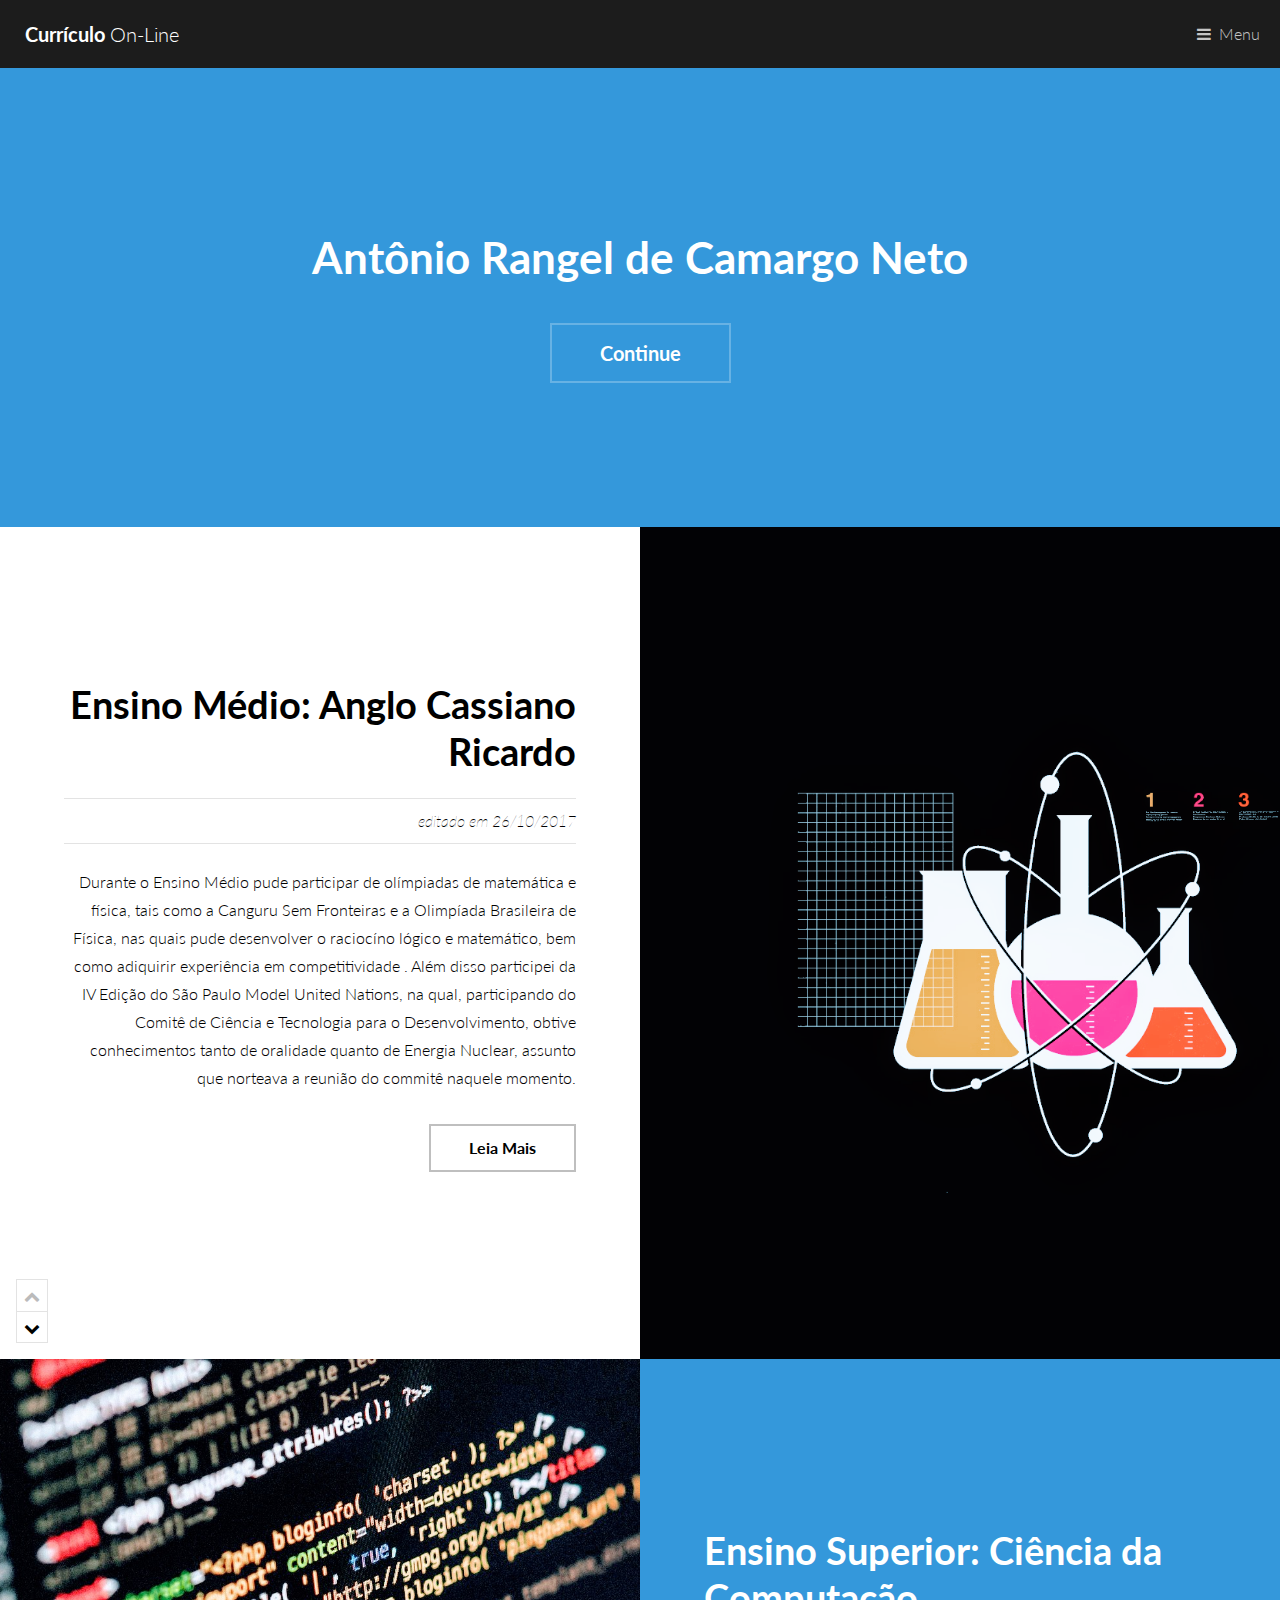
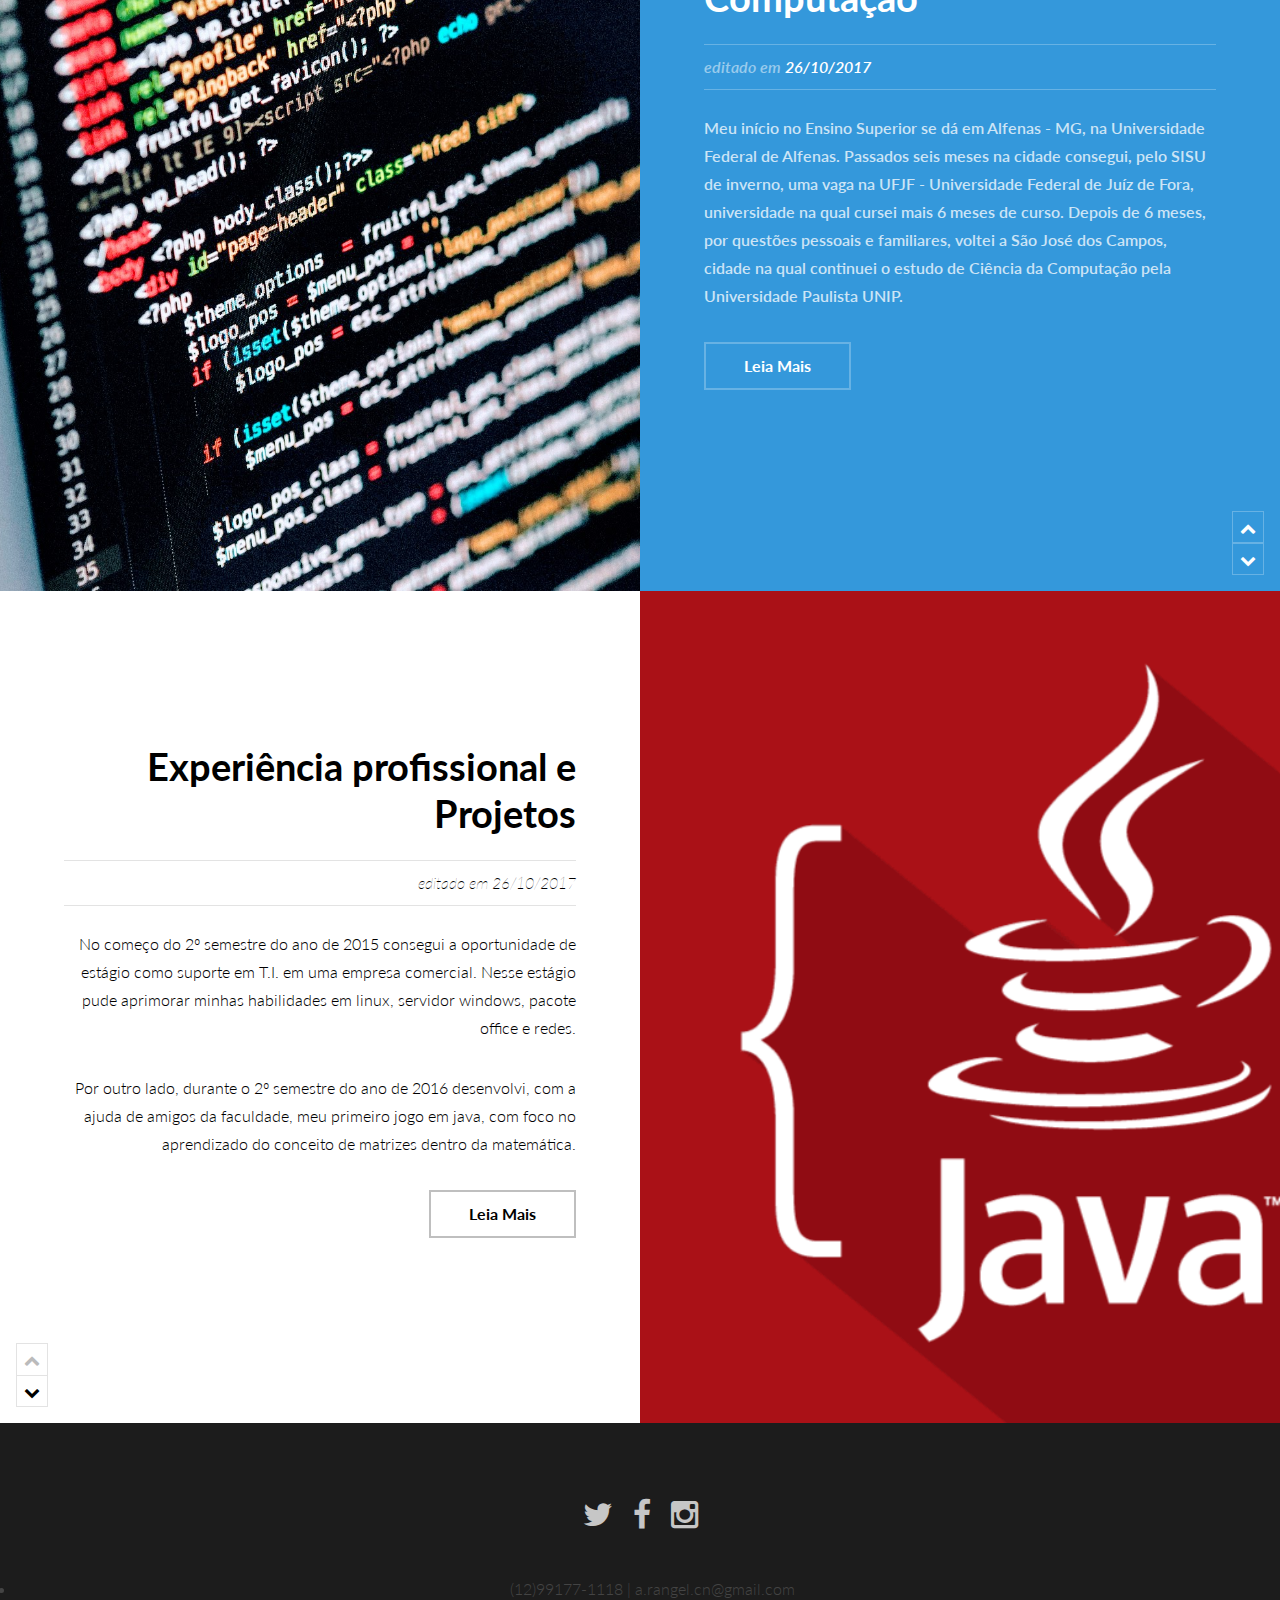
==== index.html @ 920d8571 "first" ====
<!DOCTYPE HTML>
<!--
	@author: Antonio Rangel
-->
<html>
	<head>
		<title>Antônio Rangel de Camargo Neto</title>
		<meta charset="utf-8" />
		<meta name="viewport" content="width=device-width, initial-scale=1" />
		<link rel="stylesheet" href="assets/css/main.css" />
	</head>
	<body>

		<!-- Header -->
			<header id="header">
				<a href="index.html" class="logo"><strong>Currículo </strong>On-Line </a>
				<nav>
					<a href="#menu">Menu</a>
				</nav>
			</header>

		<!-- Nav -->
			<nav id="menu">
				<ul class="links">
					<li><a href="index.html">Resumo</a></li>
					<li><a href="ensino-medio.html">Ensino Médio</a></li>
					<li><a href="ensino-superior.html">Ensino Superior</a></li>
					<li><a href="projetos.html">Projetos</a></li>
				</ul>
			</nav>

		<!-- Banner -->
			<section id="banner">
				<div class="inner">
					<h1>Antônio Rangel de Camargo Neto</h1>
					<ul class="actions">
						<li><a href="#one" class="button alt scrolly big">Continue</a></li>
					</ul>
				</div>
			</section>

		<!-- One -->
			<article id="one" class="post style1">
				<div class="image">
					<img src="images/sc11.png" alt="" data-position="10% center" />
				</div>
				<div class="content">
					<div class="inner">
						<header>
							<h2><a href="ensino-medio.html">Ensino Médio: Anglo Cassiano Ricardo</a></h2>
							<p class="info">editado em <a>26/10/2017</a></p>
						</header>
					  <p> Durante o Ensino Médio pude participar de olímpiadas de matemática e física, tais como a Canguru Sem Fronteiras e a Olimpíada
						Brasileira de Física, nas quais pude desenvolver o raciocíno lógico e matemático, bem como adiquirir experiência em competitividade
						. Além disso participei da IV Edição do São Paulo Model United Nations, na qual, participando do Comitê de Ciência e Tecnologia para o
						Desenvolvimento, obtive conhecimentos tanto de oralidade quanto de Energia Nuclear, assunto que norteava a reunião do commitê naquele
						momento.</p>
						<ul class="actions">
							<li><a href="ensino-medio.html" class="button alt">Leia Mais</a></li>
						</ul>
					</div>
					<div class="postnav">
						<a href="#" class="prev disabled"><span class="icon fa-chevron-up"></span></a>
						<a href="#two" class="scrolly next"><span class="icon fa-chevron-down"></span></a>
					</div>
				</div>
			</article>

		<!-- Two -->
			<article id="two" class="post invert style2 alt">
				<div class="image">
					<img src="images/progPrincipal.jpeg" alt="" data-position="20% center" />
				</div>
				<div class="content">
					<div class="inner">
						<header>
							<h2><a href="ensino-superior.html">Ensino Superior: Ciência da Computação</a></h2>
							<p class="info"> editado em <a href="#"> 26/10/2017 </a></p>
						</header>
						<p>Meu início no Ensino Superior se dá em Alfenas - MG, na Universidade Federal de Alfenas. Passados seis meses na
							cidade consegui, pelo SISU de inverno, uma vaga na UFJF - Universidade Federal de Juíz de Fora, universidade
							na qual cursei mais 6 meses de curso. Depois de 6 meses, por questões pessoais e familiares, voltei a São José dos Campos,
						cidade na qual continuei o estudo de Ciência da Computação pela Universidade Paulista UNIP.
					  </p>
						<ul class="actions">
							<li><a href="ensino-superior.html" class="button alt">Leia Mais</a></li>
						</ul>
					</div>
					<div class="postnav">
						<a href="#one" class="scrolly prev"><span class="icon fa-chevron-up"></span></a>
						<a href="#three" class="scrolly next"><span class="icon fa-chevron-down"></span></a>
					</div>
				</div>
			</article>

			<!-- Tree -->
				<article id="one" class="post style1">
					<div class="image">
						<img src="images/java.png" alt="" data-position="10% center" />
					</div>
					<div class="content">
						<div class="inner">
							<header>
								<h2><a href="ensino-medio.html">Experiência profissional e Projetos</a></h2>
								<p class="info">editado em <a>26/10/2017</a></p>
							</header>
							  <p> No começo do 2º semestre do ano de 2015 consegui a oportunidade de estágio como suporte em T.I.
								em uma empresa comercial. Nesse estágio pude aprimorar minhas habilidades em linux, servidor windows,
							 	pacote office e redes.
								</p>
								<p> Por outro lado, durante o 2º semestre do ano de 2016 desenvolvi, com a ajuda de amigos da faculdade,
									 meu primeiro jogo em java, com foco no aprendizado do conceito de matrizes dentro da matemática.
							 </p>
							<ul class="actions">
								<li><a href="ensino-medio.html" class="button alt">Leia Mais</a></li>
							</ul>
						</div>
						<div class="postnav">
							<a href="#" class="prev disabled"><span class="icon fa-chevron-up"></span></a>
							<a href="#two" class="scrolly next"><span class="icon fa-chevron-down"></span></a>
						</div>
					</div>
				</article>

		<!-- Footer -->
			<footer id="footer">
				<ul class="icons">
					<li><a href="#" class="icon fa-twitter"><span class="label">Twitter</span></a></li>
					<li><a href="#" class="icon fa-facebook"><span class="label">Facebook</span></a></li>
					<li><a href="#" class="icon fa-instagram"><span class="label">Instagram</span></a></li>
				</ul>
				<ul>
					<li> (12)99177-1118 | a.rangel.cn@gmail.com </li>
				</ul>

			</footer>

		<!-- Scripts -->
			<script src="assets/js/jquery.min.js"></script>
			<script src="assets/js/jquery.scrolly.min.js"></script>
			<script src="assets/js/skel.min.js"></script>
			<script src="assets/js/util.js"></script>
			<script src="assets/js/main.js"></script>

	</body>
</html>
---- assets/css/main.css ----
@charset "UTF-8";
@import url(font-awesome.min.css);
@import url("https://fonts.googleapis.com/css?family=Lato:300,700,300italic,700italic");

/*
	@author: Antonio Rangel
*/

/* Reset */

	html, body, div, span, applet, object, iframe, h1, h2, h3, h4, h5, h6, p, blockquote, pre, a, abbr, acronym, address, big, cite, code, del, dfn, em, img, ins, kbd, q, s, samp, small, strike, strong, sub, sup, tt, var, b, u, i, center, dl, dt, dd, ol, ul, li, fieldset, form, label, legend, table, caption, tbody, tfoot, thead, tr, th, td, article, aside, canvas, details, embed, figure, figcaption, footer, header, hgroup, menu, nav, output, ruby, section, summary, time, mark, audio, video {
		margin: 0;
		padding: 0;
		border: 0;
		font-size: 110%;
		font: inherit;
		vertical-align: baseline;
	}

	article, aside, details, figcaption, figure, footer, header, hgroup, menu, nav, section {
		display: block;
	}

	body {
		line-height: 1;
	}

	ol, ul {
		list-style: none;
	}

	blockquote, q {
		quotes: none;
	}

	blockquote:before, blockquote:after, q:before, q:after {
		content: '';
		content: none;
	}

	table {
		border-collapse: collapse;
		border-spacing: 0;
	}

	body {
		-webkit-text-size-adjust: none;
	}

/* Box Model */

	*, *:before, *:after {
		-moz-box-sizing: border-box;
		-webkit-box-sizing: border-box;
		box-sizing: border-box;
	}

/* Containers */

	.container {
		margin-left: auto;
		margin-right: auto;
	}

	.container.\31 25\25 {
		width: 100%;
		max-width: 100em;
		min-width: 80em;
	}

	.container.\37 5\25 {
		width: 60em;
	}

	.container.\35 0\25 {
		width: 40em;
	}

	.container.\32 5\25 {
		width: 20em;
	}

	.container {
		width: 80em;
	}

	@media screen and (max-width: 1680px) {

		.container.\31 25\25 {
			width: 100%;
			max-width: 100em;
			min-width: 80em;
		}

		.container.\37 5\25 {
			width: 60em;
		}

		.container.\35 0\25 {
			width: 40em;
		}

		.container.\32 5\25 {
			width: 20em;
		}

		.container {
			width: 80em;
		}

	}

	@media screen and (max-width: 1280px) {

		.container.\31 25\25 {
			width: 100%;
			max-width: 81.25em;
			min-width: 65em;
		}

		.container.\37 5\25 {
			width: 48.75em;
		}

		.container.\35 0\25 {
			width: 32.5em;
		}

		.container.\32 5\25 {
			width: 16.25em;
		}

		.container {
			width: 65em;
		}

	}

	@media screen and (max-width: 980px) {

		.container.\31 25\25 {
			width: 100%;
			max-width: 112.5%;
			min-width: 90%;
		}

		.container.\37 5\25 {
			width: 67.5%;
		}

		.container.\35 0\25 {
			width: 45%;
		}

		.container.\32 5\25 {
			width: 22.5%;
		}

		.container {
			width: 90%;
		}

	}

	@media screen and (max-width: 736px) {

		.container.\31 25\25 {
			width: 100%;
			max-width: 112.5%;
			min-width: 90%;
		}

		.container.\37 5\25 {
			width: 67.5%;
		}

		.container.\35 0\25 {
			width: 45%;
		}

		.container.\32 5\25 {
			width: 22.5%;
		}

		.container {
			width: 90% !important;
		}

	}

	@media screen and (max-width: 480px) {

		.container.\31 25\25 {
			width: 100%;
			max-width: 112.5%;
			min-width: 90%;
		}

		.container.\37 5\25 {
			width: 67.5%;
		}

		.container.\35 0\25 {
			width: 45%;
		}

		.container.\32 5\25 {
			width: 22.5%;
		}

		.container {
			width: 90% !important;
		}

	}

/* Grid */

	.row {
		border-bottom: solid 1px transparent;
		-moz-box-sizing: border-box;
		-webkit-box-sizing: border-box;
		box-sizing: border-box;
	}

	.row > * {
		float: left;
		-moz-box-sizing: border-box;
		-webkit-box-sizing: border-box;
		box-sizing: border-box;
	}

	.row:after, .row:before {
		content: '';
		display: block;
		clear: both;
		height: 0;
	}

	.row.uniform > * > :first-child {
		margin-top: 0;
	}

	.row.uniform > * > :last-child {
		margin-bottom: 0;
	}

	.row.\30 \25 > * {
		padding: 0 0 0 0em;
	}

	.row.\30 \25 {
		margin: 0 0 -1px 0em;
	}

	.row.uniform.\30 \25 > * {
		padding: 0em 0 0 0em;
	}

	.row.uniform.\30 \25 {
		margin: 0em 0 -1px 0em;
	}

	.row > * {
		padding: 0 0 0 2em;
	}

	.row {
		margin: 0 0 -1px -2em;
	}

	.row.uniform > * {
		padding: 2em 0 0 2em;
	}

	.row.uniform {
		margin: -2em 0 -1px -2em;
	}

	.row.\32 00\25 > * {
		padding: 0 0 0 4em;
	}

	.row.\32 00\25 {
		margin: 0 0 -1px -4em;
	}

	.row.uniform.\32 00\25 > * {
		padding: 4em 0 0 4em;
	}

	.row.uniform.\32 00\25 {
		margin: -4em 0 -1px -4em;
	}

	.row.\31 50\25 > * {
		padding: 0 0 0 3em;
	}

	.row.\31 50\25 {
		margin: 0 0 -1px -3em;
	}

	.row.uniform.\31 50\25 > * {
		padding: 3em 0 0 3em;
	}

	.row.uniform.\31 50\25 {
		margin: -3em 0 -1px -3em;
	}

	.row.\35 0\25 > * {
		padding: 0 0 0 1em;
	}

	.row.\35 0\25 {
		margin: 0 0 -1px -1em;
	}

	.row.uniform.\35 0\25 > * {
		padding: 1em 0 0 1em;
	}

	.row.uniform.\35 0\25 {
		margin: -1em 0 -1px -1em;
	}

	.row.\32 5\25 > * {
		padding: 0 0 0 0.5em;
	}

	.row.\32 5\25 {
		margin: 0 0 -1px -0.5em;
	}

	.row.uniform.\32 5\25 > * {
		padding: 0.5em 0 0 0.5em;
	}

	.row.uniform.\32 5\25 {
		margin: -0.5em 0 -1px -0.5em;
	}

	.\31 2u, .\31 2u\24 {
		width: 100%;
		clear: none;
		margin-left: 0;
	}

	.\31 1u, .\31 1u\24 {
		width: 91.6666666667%;
		clear: none;
		margin-left: 0;
	}

	.\31 0u, .\31 0u\24 {
		width: 83.3333333333%;
		clear: none;
		margin-left: 0;
	}

	.\39 u, .\39 u\24 {
		width: 75%;
		clear: none;
		margin-left: 0;
	}

	.\38 u, .\38 u\24 {
		width: 66.6666666667%;
		clear: none;
		margin-left: 0;
	}

	.\37 u, .\37 u\24 {
		width: 58.3333333333%;
		clear: none;
		margin-left: 0;
	}

	.\36 u, .\36 u\24 {
		width: 50%;
		clear: none;
		margin-left: 0;
	}

	.\35 u, .\35 u\24 {
		width: 41.6666666667%;
		clear: none;
		margin-left: 0;
	}

	.\34 u, .\34 u\24 {
		width: 33.3333333333%;
		clear: none;
		margin-left: 0;
	}

	.\33 u, .\33 u\24 {
		width: 25%;
		clear: none;
		margin-left: 0;
	}

	.\32 u, .\32 u\24 {
		width: 16.6666666667%;
		clear: none;
		margin-left: 0;
	}

	.\31 u, .\31 u\24 {
		width: 8.3333333333%;
		clear: none;
		margin-left: 0;
	}

	.\31 2u\24 + *,
	.\31 1u\24 + *,
	.\31 0u\24 + *,
	.\39 u\24 + *,
	.\38 u\24 + *,
	.\37 u\24 + *,
	.\36 u\24 + *,
	.\35 u\24 + *,
	.\34 u\24 + *,
	.\33 u\24 + *,
	.\32 u\24 + *,
	.\31 u\24 + * {
		clear: left;
	}

	.\-11u {
		margin-left: 91.66667%;
	}

	.\-10u {
		margin-left: 83.33333%;
	}

	.\-9u {
		margin-left: 75%;
	}

	.\-8u {
		margin-left: 66.66667%;
	}

	.\-7u {
		margin-left: 58.33333%;
	}

	.\-6u {
		margin-left: 50%;
	}

	.\-5u {
		margin-left: 41.66667%;
	}

	.\-4u {
		margin-left: 33.33333%;
	}

	.\-3u {
		margin-left: 25%;
	}

	.\-2u {
		margin-left: 16.66667%;
	}

	.\-1u {
		margin-left: 8.33333%;
	}

	@media screen and (max-width: 1680px) {

		.row > * {
			padding: 0 0 0 2em;
		}

		.row {
			margin: 0 0 -1px -2em;
		}

		.row.uniform > * {
			padding: 2em 0 0 2em;
		}

		.row.uniform {
			margin: -2em 0 -1px -2em;
		}

		.row.\32 00\25 > * {
			padding: 0 0 0 4em;
		}

		.row.\32 00\25 {
			margin: 0 0 -1px -4em;
		}

		.row.uniform.\32 00\25 > * {
			padding: 4em 0 0 4em;
		}

		.row.uniform.\32 00\25 {
			margin: -4em 0 -1px -4em;
		}

		.row.\31 50\25 > * {
			padding: 0 0 0 3em;
		}

		.row.\31 50\25 {
			margin: 0 0 -1px -3em;
		}

		.row.uniform.\31 50\25 > * {
			padding: 3em 0 0 3em;
		}

		.row.uniform.\31 50\25 {
			margin: -3em 0 -1px -3em;
		}

		.row.\35 0\25 > * {
			padding: 0 0 0 1em;
		}

		.row.\35 0\25 {
			margin: 0 0 -1px -1em;
		}

		.row.uniform.\35 0\25 > * {
			padding: 1em 0 0 1em;
		}

		.row.uniform.\35 0\25 {
			margin: -1em 0 -1px -1em;
		}

		.row.\32 5\25 > * {
			padding: 0 0 0 0.5em;
		}

		.row.\32 5\25 {
			margin: 0 0 -1px -0.5em;
		}

		.row.uniform.\32 5\25 > * {
			padding: 0.5em 0 0 0.5em;
		}

		.row.uniform.\32 5\25 {
			margin: -0.5em 0 -1px -0.5em;
		}

		.\31 2u\28xlarge\29, .\31 2u\24\28xlarge\29 {
			width: 100%;
			clear: none;
			margin-left: 0;
		}

		.\31 1u\28xlarge\29, .\31 1u\24\28xlarge\29 {
			width: 91.6666666667%;
			clear: none;
			margin-left: 0;
		}

		.\31 0u\28xlarge\29, .\31 0u\24\28xlarge\29 {
			width: 83.3333333333%;
			clear: none;
			margin-left: 0;
		}

		.\39 u\28xlarge\29, .\39 u\24\28xlarge\29 {
			width: 75%;
			clear: none;
			margin-left: 0;
		}

		.\38 u\28xlarge\29, .\38 u\24\28xlarge\29 {
			width: 66.6666666667%;
			clear: none;
			margin-left: 0;
		}

		.\37 u\28xlarge\29, .\37 u\24\28xlarge\29 {
			width: 58.3333333333%;
			clear: none;
			margin-left: 0;
		}

		.\36 u\28xlarge\29, .\36 u\24\28xlarge\29 {
			width: 50%;
			clear: none;
			margin-left: 0;
		}

		.\35 u\28xlarge\29, .\35 u\24\28xlarge\29 {
			width: 41.6666666667%;
			clear: none;
			margin-left: 0;
		}

		.\34 u\28xlarge\29, .\34 u\24\28xlarge\29 {
			width: 33.3333333333%;
			clear: none;
			margin-left: 0;
		}

		.\33 u\28xlarge\29, .\33 u\24\28xlarge\29 {
			width: 25%;
			clear: none;
			margin-left: 0;
		}

		.\32 u\28xlarge\29, .\32 u\24\28xlarge\29 {
			width: 16.6666666667%;
			clear: none;
			margin-left: 0;
		}

		.\31 u\28xlarge\29, .\31 u\24\28xlarge\29 {
			width: 8.3333333333%;
			clear: none;
			margin-left: 0;
		}

		.\31 2u\24\28xlarge\29 + *,
		.\31 1u\24\28xlarge\29 + *,
		.\31 0u\24\28xlarge\29 + *,
		.\39 u\24\28xlarge\29 + *,
		.\38 u\24\28xlarge\29 + *,
		.\37 u\24\28xlarge\29 + *,
		.\36 u\24\28xlarge\29 + *,
		.\35 u\24\28xlarge\29 + *,
		.\34 u\24\28xlarge\29 + *,
		.\33 u\24\28xlarge\29 + *,
		.\32 u\24\28xlarge\29 + *,
		.\31 u\24\28xlarge\29 + * {
			clear: left;
		}

		.\-11u\28xlarge\29 {
			margin-left: 91.66667%;
		}

		.\-10u\28xlarge\29 {
			margin-left: 83.33333%;
		}

		.\-9u\28xlarge\29 {
			margin-left: 75%;
		}

		.\-8u\28xlarge\29 {
			margin-left: 66.66667%;
		}

		.\-7u\28xlarge\29 {
			margin-left: 58.33333%;
		}

		.\-6u\28xlarge\29 {
			margin-left: 50%;
		}

		.\-5u\28xlarge\29 {
			margin-left: 41.66667%;
		}

		.\-4u\28xlarge\29 {
			margin-left: 33.33333%;
		}

		.\-3u\28xlarge\29 {
			margin-left: 25%;
		}

		.\-2u\28xlarge\29 {
			margin-left: 16.66667%;
		}

		.\-1u\28xlarge\29 {
			margin-left: 8.33333%;
		}

	}

	@media screen and (max-width: 1280px) {

		.row > * {
			padding: 0 0 0 1.5em;
		}

		.row {
			margin: 0 0 -1px -1.5em;
		}

		.row.uniform > * {
			padding: 1.5em 0 0 1.5em;
		}

		.row.uniform {
			margin: -1.5em 0 -1px -1.5em;
		}

		.row.\32 00\25 > * {
			padding: 0 0 0 3em;
		}

		.row.\32 00\25 {
			margin: 0 0 -1px -3em;
		}

		.row.uniform.\32 00\25 > * {
			padding: 3em 0 0 3em;
		}

		.row.uniform.\32 00\25 {
			margin: -3em 0 -1px -3em;
		}

		.row.\31 50\25 > * {
			padding: 0 0 0 2.25em;
		}

		.row.\31 50\25 {
			margin: 0 0 -1px -2.25em;
		}

		.row.uniform.\31 50\25 > * {
			padding: 2.25em 0 0 2.25em;
		}

		.row.uniform.\31 50\25 {
			margin: -2.25em 0 -1px -2.25em;
		}

		.row.\35 0\25 > * {
			padding: 0 0 0 0.75em;
		}

		.row.\35 0\25 {
			margin: 0 0 -1px -0.75em;
		}

		.row.uniform.\35 0\25 > * {
			padding: 0.75em 0 0 0.75em;
		}

		.row.uniform.\35 0\25 {
			margin: -0.75em 0 -1px -0.75em;
		}

		.row.\32 5\25 > * {
			padding: 0 0 0 0.375em;
		}

		.row.\32 5\25 {
			margin: 0 0 -1px -0.375em;
		}

		.row.uniform.\32 5\25 > * {
			padding: 0.375em 0 0 0.375em;
		}

		.row.uniform.\32 5\25 {
			margin: -0.375em 0 -1px -0.375em;
		}

		.\31 2u\28large\29, .\31 2u\24\28large\29 {
			width: 100%;
			clear: none;
			margin-left: 0;
		}

		.\31 1u\28large\29, .\31 1u\24\28large\29 {
			width: 91.6666666667%;
			clear: none;
			margin-left: 0;
		}

		.\31 0u\28large\29, .\31 0u\24\28large\29 {
			width: 83.3333333333%;
			clear: none;
			margin-left: 0;
		}

		.\39 u\28large\29, .\39 u\24\28large\29 {
			width: 75%;
			clear: none;
			margin-left: 0;
		}

		.\38 u\28large\29, .\38 u\24\28large\29 {
			width: 66.6666666667%;
			clear: none;
			margin-left: 0;
		}

		.\37 u\28large\29, .\37 u\24\28large\29 {
			width: 58.3333333333%;
			clear: none;
			margin-left: 0;
		}

		.\36 u\28large\29, .\36 u\24\28large\29 {
			width: 50%;
			clear: none;
			margin-left: 0;
		}

		.\35 u\28large\29, .\35 u\24\28large\29 {
			width: 41.6666666667%;
			clear: none;
			margin-left: 0;
		}

		.\34 u\28large\29, .\34 u\24\28large\29 {
			width: 33.3333333333%;
			clear: none;
			margin-left: 0;
		}

		.\33 u\28large\29, .\33 u\24\28large\29 {
			width: 25%;
			clear: none;
			margin-left: 0;
		}

		.\32 u\28large\29, .\32 u\24\28large\29 {
			width: 16.6666666667%;
			clear: none;
			margin-left: 0;
		}

		.\31 u\28large\29, .\31 u\24\28large\29 {
			width: 8.3333333333%;
			clear: none;
			margin-left: 0;
		}

		.\31 2u\24\28large\29 + *,
		.\31 1u\24\28large\29 + *,
		.\31 0u\24\28large\29 + *,
		.\39 u\24\28large\29 + *,
		.\38 u\24\28large\29 + *,
		.\37 u\24\28large\29 + *,
		.\36 u\24\28large\29 + *,
		.\35 u\24\28large\29 + *,
		.\34 u\24\28large\29 + *,
		.\33 u\24\28large\29 + *,
		.\32 u\24\28large\29 + *,
		.\31 u\24\28large\29 + * {
			clear: left;
		}

		.\-11u\28large\29 {
			margin-left: 91.66667%;
		}

		.\-10u\28large\29 {
			margin-left: 83.33333%;
		}

		.\-9u\28large\29 {
			margin-left: 75%;
		}

		.\-8u\28large\29 {
			margin-left: 66.66667%;
		}

		.\-7u\28large\29 {
			margin-left: 58.33333%;
		}

		.\-6u\28large\29 {
			margin-left: 50%;
		}

		.\-5u\28large\29 {
			margin-left: 41.66667%;
		}

		.\-4u\28large\29 {
			margin-left: 33.33333%;
		}

		.\-3u\28large\29 {
			margin-left: 25%;
		}

		.\-2u\28large\29 {
			margin-left: 16.66667%;
		}

		.\-1u\28large\29 {
			margin-left: 8.33333%;
		}

	}

	@media screen and (max-width: 980px) {

		.row > * {
			padding: 0 0 0 1.5em;
		}

		.row {
			margin: 0 0 -1px -1.5em;
		}

		.row.uniform > * {
			padding: 1.5em 0 0 1.5em;
		}

		.row.uniform {
			margin: -1.5em 0 -1px -1.5em;
		}

		.row.\32 00\25 > * {
			padding: 0 0 0 3em;
		}

		.row.\32 00\25 {
			margin: 0 0 -1px -3em;
		}

		.row.uniform.\32 00\25 > * {
			padding: 3em 0 0 3em;
		}

		.row.uniform.\32 00\25 {
			margin: -3em 0 -1px -3em;
		}

		.row.\31 50\25 > * {
			padding: 0 0 0 2.25em;
		}

		.row.\31 50\25 {
			margin: 0 0 -1px -2.25em;
		}

		.row.uniform.\31 50\25 > * {
			padding: 2.25em 0 0 2.25em;
		}

		.row.uniform.\31 50\25 {
			margin: -2.25em 0 -1px -2.25em;
		}

		.row.\35 0\25 > * {
			padding: 0 0 0 0.75em;
		}

		.row.\35 0\25 {
			margin: 0 0 -1px -0.75em;
		}

		.row.uniform.\35 0\25 > * {
			padding: 0.75em 0 0 0.75em;
		}

		.row.uniform.\35 0\25 {
			margin: -0.75em 0 -1px -0.75em;
		}

		.row.\32 5\25 > * {
			padding: 0 0 0 0.375em;
		}

		.row.\32 5\25 {
			margin: 0 0 -1px -0.375em;
		}

		.row.uniform.\32 5\25 > * {
			padding: 0.375em 0 0 0.375em;
		}

		.row.uniform.\32 5\25 {
			margin: -0.375em 0 -1px -0.375em;
		}

		.\31 2u\28medium\29, .\31 2u\24\28medium\29 {
			width: 100%;
			clear: none;
			margin-left: 0;
		}

		.\31 1u\28medium\29, .\31 1u\24\28medium\29 {
			width: 91.6666666667%;
			clear: none;
			margin-left: 0;
		}

		.\31 0u\28medium\29, .\31 0u\24\28medium\29 {
			width: 83.3333333333%;
			clear: none;
			margin-left: 0;
		}

		.\39 u\28medium\29, .\39 u\24\28medium\29 {
			width: 75%;
			clear: none;
			margin-left: 0;
		}

		.\38 u\28medium\29, .\38 u\24\28medium\29 {
			width: 66.6666666667%;
			clear: none;
			margin-left: 0;
		}

		.\37 u\28medium\29, .\37 u\24\28medium\29 {
			width: 58.3333333333%;
			clear: none;
			margin-left: 0;
		}

		.\36 u\28medium\29, .\36 u\24\28medium\29 {
			width: 50%;
			clear: none;
			margin-left: 0;
		}

		.\35 u\28medium\29, .\35 u\24\28medium\29 {
			width: 41.6666666667%;
			clear: none;
			margin-left: 0;
		}

		.\34 u\28medium\29, .\34 u\24\28medium\29 {
			width: 33.3333333333%;
			clear: none;
			margin-left: 0;
		}

		.\33 u\28medium\29, .\33 u\24\28medium\29 {
			width: 25%;
			clear: none;
			margin-left: 0;
		}

		.\32 u\28medium\29, .\32 u\24\28medium\29 {
			width: 16.6666666667%;
			clear: none;
			margin-left: 0;
		}

		.\31 u\28medium\29, .\31 u\24\28medium\29 {
			width: 8.3333333333%;
			clear: none;
			margin-left: 0;
		}

		.\31 2u\24\28medium\29 + *,
		.\31 1u\24\28medium\29 + *,
		.\31 0u\24\28medium\29 + *,
		.\39 u\24\28medium\29 + *,
		.\38 u\24\28medium\29 + *,
		.\37 u\24\28medium\29 + *,
		.\36 u\24\28medium\29 + *,
		.\35 u\24\28medium\29 + *,
		.\34 u\24\28medium\29 + *,
		.\33 u\24\28medium\29 + *,
		.\32 u\24\28medium\29 + *,
		.\31 u\24\28medium\29 + * {
			clear: left;
		}

		.\-11u\28medium\29 {
			margin-left: 91.66667%;
		}

		.\-10u\28medium\29 {
			margin-left: 83.33333%;
		}

		.\-9u\28medium\29 {
			margin-left: 75%;
		}

		.\-8u\28medium\29 {
			margin-left: 66.66667%;
		}

		.\-7u\28medium\29 {
			margin-left: 58.33333%;
		}

		.\-6u\28medium\29 {
			margin-left: 50%;
		}

		.\-5u\28medium\29 {
			margin-left: 41.66667%;
		}

		.\-4u\28medium\29 {
			margin-left: 33.33333%;
		}

		.\-3u\28medium\29 {
			margin-left: 25%;
		}

		.\-2u\28medium\29 {
			margin-left: 16.66667%;
		}

		.\-1u\28medium\29 {
			margin-left: 8.33333%;
		}

	}

	@media screen and (max-width: 736px) {

		.row > * {
			padding: 0 0 0 1.25em;
		}

		.row {
			margin: 0 0 -1px -1.25em;
		}

		.row.uniform > * {
			padding: 1.25em 0 0 1.25em;
		}

		.row.uniform {
			margin: -1.25em 0 -1px -1.25em;
		}

		.row.\32 00\25 > * {
			padding: 0 0 0 2.5em;
		}

		.row.\32 00\25 {
			margin: 0 0 -1px -2.5em;
		}

		.row.uniform.\32 00\25 > * {
			padding: 2.5em 0 0 2.5em;
		}

		.row.uniform.\32 00\25 {
			margin: -2.5em 0 -1px -2.5em;
		}

		.row.\31 50\25 > * {
			padding: 0 0 0 1.875em;
		}

		.row.\31 50\25 {
			margin: 0 0 -1px -1.875em;
		}

		.row.uniform.\31 50\25 > * {
			padding: 1.875em 0 0 1.875em;
		}

		.row.uniform.\31 50\25 {
			margin: -1.875em 0 -1px -1.875em;
		}

		.row.\35 0\25 > * {
			padding: 0 0 0 0.625em;
		}

		.row.\35 0\25 {
			margin: 0 0 -1px -0.625em;
		}

		.row.uniform.\35 0\25 > * {
			padding: 0.625em 0 0 0.625em;
		}

		.row.uniform.\35 0\25 {
			margin: -0.625em 0 -1px -0.625em;
		}

		.row.\32 5\25 > * {
			padding: 0 0 0 0.3125em;
		}

		.row.\32 5\25 {
			margin: 0 0 -1px -0.3125em;
		}

		.row.uniform.\32 5\25 > * {
			padding: 0.3125em 0 0 0.3125em;
		}

		.row.uniform.\32 5\25 {
			margin: -0.3125em 0 -1px -0.3125em;
		}

		.\31 2u\28small\29, .\31 2u\24\28small\29 {
			width: 100%;
			clear: none;
			margin-left: 0;
		}

		.\31 1u\28small\29, .\31 1u\24\28small\29 {
			width: 91.6666666667%;
			clear: none;
			margin-left: 0;
		}

		.\31 0u\28small\29, .\31 0u\24\28small\29 {
			width: 83.3333333333%;
			clear: none;
			margin-left: 0;
		}

		.\39 u\28small\29, .\39 u\24\28small\29 {
			width: 75%;
			clear: none;
			margin-left: 0;
		}

		.\38 u\28small\29, .\38 u\24\28small\29 {
			width: 66.6666666667%;
			clear: none;
			margin-left: 0;
		}

		.\37 u\28small\29, .\37 u\24\28small\29 {
			width: 58.3333333333%;
			clear: none;
			margin-left: 0;
		}

		.\36 u\28small\29, .\36 u\24\28small\29 {
			width: 50%;
			clear: none;
			margin-left: 0;
		}

		.\35 u\28small\29, .\35 u\24\28small\29 {
			width: 41.6666666667%;
			clear: none;
			margin-left: 0;
		}

		.\34 u\28small\29, .\34 u\24\28small\29 {
			width: 33.3333333333%;
			clear: none;
			margin-left: 0;
		}

		.\33 u\28small\29, .\33 u\24\28small\29 {
			width: 25%;
			clear: none;
			margin-left: 0;
		}

		.\32 u\28small\29, .\32 u\24\28small\29 {
			width: 16.6666666667%;
			clear: none;
			margin-left: 0;
		}

		.\31 u\28small\29, .\31 u\24\28small\29 {
			width: 8.3333333333%;
			clear: none;
			margin-left: 0;
		}

		.\31 2u\24\28small\29 + *,
		.\31 1u\24\28small\29 + *,
		.\31 0u\24\28small\29 + *,
		.\39 u\24\28small\29 + *,
		.\38 u\24\28small\29 + *,
		.\37 u\24\28small\29 + *,
		.\36 u\24\28small\29 + *,
		.\35 u\24\28small\29 + *,
		.\34 u\24\28small\29 + *,
		.\33 u\24\28small\29 + *,
		.\32 u\24\28small\29 + *,
		.\31 u\24\28small\29 + * {
			clear: left;
		}

		.\-11u\28small\29 {
			margin-left: 91.66667%;
		}

		.\-10u\28small\29 {
			margin-left: 83.33333%;
		}

		.\-9u\28small\29 {
			margin-left: 75%;
		}

		.\-8u\28small\29 {
			margin-left: 66.66667%;
		}

		.\-7u\28small\29 {
			margin-left: 58.33333%;
		}

		.\-6u\28small\29 {
			margin-left: 50%;
		}

		.\-5u\28small\29 {
			margin-left: 41.66667%;
		}

		.\-4u\28small\29 {
			margin-left: 33.33333%;
		}

		.\-3u\28small\29 {
			margin-left: 25%;
		}

		.\-2u\28small\29 {
			margin-left: 16.66667%;
		}

		.\-1u\28small\29 {
			margin-left: 8.33333%;
		}

	}

	@media screen and (max-width: 480px) {

		.row > * {
			padding: 0 0 0 1.25em;
		}

		.row {
			margin: 0 0 -1px -1.25em;
		}

		.row.uniform > * {
			padding: 1.25em 0 0 1.25em;
		}

		.row.uniform {
			margin: -1.25em 0 -1px -1.25em;
		}

		.row.\32 00\25 > * {
			padding: 0 0 0 2.5em;
		}

		.row.\32 00\25 {
			margin: 0 0 -1px -2.5em;
		}

		.row.uniform.\32 00\25 > * {
			padding: 2.5em 0 0 2.5em;
		}

		.row.uniform.\32 00\25 {
			margin: -2.5em 0 -1px -2.5em;
		}

		.row.\31 50\25 > * {
			padding: 0 0 0 1.875em;
		}

		.row.\31 50\25 {
			margin: 0 0 -1px -1.875em;
		}

		.row.uniform.\31 50\25 > * {
			padding: 1.875em 0 0 1.875em;
		}

		.row.uniform.\31 50\25 {
			margin: -1.875em 0 -1px -1.875em;
		}

		.row.\35 0\25 > * {
			padding: 0 0 0 0.625em;
		}

		.row.\35 0\25 {
			margin: 0 0 -1px -0.625em;
		}

		.row.uniform.\35 0\25 > * {
			padding: 0.625em 0 0 0.625em;
		}

		.row.uniform.\35 0\25 {
			margin: -0.625em 0 -1px -0.625em;
		}

		.row.\32 5\25 > * {
			padding: 0 0 0 0.3125em;
		}

		.row.\32 5\25 {
			margin: 0 0 -1px -0.3125em;
		}

		.row.uniform.\32 5\25 > * {
			padding: 0.3125em 0 0 0.3125em;
		}

		.row.uniform.\32 5\25 {
			margin: -0.3125em 0 -1px -0.3125em;
		}

		.\31 2u\28xsmall\29, .\31 2u\24\28xsmall\29 {
			width: 100%;
			clear: none;
			margin-left: 0;
		}

		.\31 1u\28xsmall\29, .\31 1u\24\28xsmall\29 {
			width: 91.6666666667%;
			clear: none;
			margin-left: 0;
		}

		.\31 0u\28xsmall\29, .\31 0u\24\28xsmall\29 {
			width: 83.3333333333%;
			clear: none;
			margin-left: 0;
		}

		.\39 u\28xsmall\29, .\39 u\24\28xsmall\29 {
			width: 75%;
			clear: none;
			margin-left: 0;
		}

		.\38 u\28xsmall\29, .\38 u\24\28xsmall\29 {
			width: 66.6666666667%;
			clear: none;
			margin-left: 0;
		}

		.\37 u\28xsmall\29, .\37 u\24\28xsmall\29 {
			width: 58.3333333333%;
			clear: none;
			margin-left: 0;
		}

		.\36 u\28xsmall\29, .\36 u\24\28xsmall\29 {
			width: 50%;
			clear: none;
			margin-left: 0;
		}

		.\35 u\28xsmall\29, .\35 u\24\28xsmall\29 {
			width: 41.6666666667%;
			clear: none;
			margin-left: 0;
		}

		.\34 u\28xsmall\29, .\34 u\24\28xsmall\29 {
			width: 33.3333333333%;
			clear: none;
			margin-left: 0;
		}

		.\33 u\28xsmall\29, .\33 u\24\28xsmall\29 {
			width: 25%;
			clear: none;
			margin-left: 0;
		}

		.\32 u\28xsmall\29, .\32 u\24\28xsmall\29 {
			width: 16.6666666667%;
			clear: none;
			margin-left: 0;
		}

		.\31 u\28xsmall\29, .\31 u\24\28xsmall\29 {
			width: 8.3333333333%;
			clear: none;
			margin-left: 0;
		}

		.\31 2u\24\28xsmall\29 + *,
		.\31 1u\24\28xsmall\29 + *,
		.\31 0u\24\28xsmall\29 + *,
		.\39 u\24\28xsmall\29 + *,
		.\38 u\24\28xsmall\29 + *,
		.\37 u\24\28xsmall\29 + *,
		.\36 u\24\28xsmall\29 + *,
		.\35 u\24\28xsmall\29 + *,
		.\34 u\24\28xsmall\29 + *,
		.\33 u\24\28xsmall\29 + *,
		.\32 u\24\28xsmall\29 + *,
		.\31 u\24\28xsmall\29 + * {
			clear: left;
		}

		.\-11u\28xsmall\29 {
			margin-left: 91.66667%;
		}

		.\-10u\28xsmall\29 {
			margin-left: 83.33333%;
		}

		.\-9u\28xsmall\29 {
			margin-left: 75%;
		}

		.\-8u\28xsmall\29 {
			margin-left: 66.66667%;
		}

		.\-7u\28xsmall\29 {
			margin-left: 58.33333%;
		}

		.\-6u\28xsmall\29 {
			margin-left: 50%;
		}

		.\-5u\28xsmall\29 {
			margin-left: 41.66667%;
		}

		.\-4u\28xsmall\29 {
			margin-left: 33.33333%;
		}

		.\-3u\28xsmall\29 {
			margin-left: 25%;
		}

		.\-2u\28xsmall\29 {
			margin-left: 16.66667%;
		}

		.\-1u\28xsmall\29 {
			margin-left: 8.33333%;
		}

	}

/* Basic */

	@-ms-viewport {
		width: device-width;
	}

	body {
		-ms-overflow-style: scrollbar;
	}

	@media screen and (max-width: 480px) {

		html, body {
			min-width: 320px;
		}

	}

	body {
		background: #fff;
	}

		body.is-loading *, body.is-loading *:before, body.is-loading *:after {
			-moz-animation: none !important;
			-webkit-animation: none !important;
			-ms-animation: none !important;
			animation: none !important;
			-moz-transition: none !important;
			-webkit-transition: none !important;
			-ms-transition: none !important;
			transition: none !important;
		}

/* Type */

	body {
		background-color: #fff;
		color: #444;
	}

	body, input, select, textarea {
		font-family: "Lato", Arial, Helvetica, sans-serif;
		font-size: 16pt;
		font-weight: 300;
		line-height: 1.75;
	}

		@media screen and (max-width: 1680px) {

			body, input, select, textarea {
				font-size: 13pt;
			}

		}

		@media screen and (max-width: 1280px) {

			body, input, select, textarea {
				font-size: 12pt;
			}

		}

	a {
		text-decoration: none;
	}

		a:hover {
			text-decoration: underline;
		}

	strong, b {
		font-weight: 700;
	}

	em, i {
		font-style: italic;
	}

	p {
		font-weight: 300;
		margin: 0 0 2em 0;
	}

	h1, h2, h3, h4, h5, h6 {
		font-weight: 700;
		line-height: 1.25;
		margin: 0 0 1em 0;
	}

		h1 a, h2 a, h3 a, h4 a, h5 a, h6 a {
			color: inherit;
		}

	h1 {
		font-size: 2.35em;
	}

	h2 {
		font-size: 1.75em;
	}

	h3 {
		font-size: 1.35em;
	}

	h4 {
		font-size: 1.1em;
	}

	h5 {
		font-size: 0.9em;
	}

	h6 {
		font-size: 0.7em;
	}

	sub {
		font-size: 0.8em;
		position: relative;
		top: 0.5em;
	}

	sup {
		font-size: 0.8em;
		position: relative;
		top: -0.5em;
	}

	blockquote {
		border-left: solid 4px;
		font-style: italic;
		margin: 0 0 2em 0;
		padding: 0.5em 0 0.5em 2em;
	}

	code {
		border-radius: 0;
		border: solid 1px;
		font-family: "Courier New", monospace;
		font-size: 0.9em;
		margin: 0 0.25em;
		padding: 0.25em 0.65em;
	}

	pre {
		-webkit-overflow-scrolling: touch;
		font-family: "Courier New", monospace;
		font-size: 0.9em;
		margin: 0 0 2em 0;
	}

		pre code {
			display: block;
			line-height: 1.75;
			padding: 1em 1.5em;
			overflow-x: auto;
		}

	hr {
		border: 0;
		border-bottom: solid 1px;
		margin: 2em 0;
	}

		hr.major {
			margin: 3em 0;
		}

	.align-left {
		text-align: left;
	}

	.align-center {
		text-align: center;
	}

	.align-right {
		text-align: right;
	}

	input, select, textarea {
		color: #555;
	}

	a {
		color: #1abc9c;
	}

	strong, b {
		color: #555;
	}

	h1, h2, h3, h4, h5, h6 {
		color: #555;
	}

	blockquote {
		border-left-color: rgba(144, 144, 144, 0.25);
	}

	code {
		background: rgba(144, 144, 144, 0.075);
		border-color: rgba(144, 144, 144, 0.25);
	}

	hr {
		border-bottom-color: rgba(144, 144, 144, 0.25);
	}

/* Box */

	.box {
		border-radius: 0;
		border: solid 1px;
		margin-bottom: 2em;
		padding: 1.5em;
	}

		.box > :last-child,
		.box > :last-child > :last-child,
		.box > :last-child > :last-child > :last-child {
			margin-bottom: 0;
		}

		.box.alt {
			border: 0;
			border-radius: 0;
			padding: 0;
		}

	.box {
		border-color: rgba(144, 144, 144, 0.25);
	}

/* Button */

	input[type="submit"],
	input[type="reset"],
	input[type="button"],
	button,
	.button {
		-moz-appearance: none;
		-webkit-appearance: none;
		-ms-appearance: none;
		appearance: none;
		-moz-transition: background-color 0.2s ease-in-out, color 0.2s ease-in-out;
		-webkit-transition: background-color 0.2s ease-in-out, color 0.2s ease-in-out;
		-ms-transition: background-color 0.2s ease-in-out, color 0.2s ease-in-out;
		transition: background-color 0.2s ease-in-out, color 0.2s ease-in-out;
		border-radius: 0;
		border: 0;
		cursor: pointer;
		display: inline-block;
		font-weight: 700;
		height: 3em;
		line-height: 3em;
		padding: 0 2.5em;
		text-align: center;
		text-decoration: none;
		white-space: nowrap;
	}

		input[type="submit"]:hover,
		input[type="reset"]:hover,
		input[type="button"]:hover,
		button:hover,
		.button:hover {
			text-decoration: none;
		}

		input[type="submit"].icon,
		input[type="reset"].icon,
		input[type="button"].icon,
		button.icon,
		.button.icon {
			padding-left: 1.35em;
		}

			input[type="submit"].icon:before,
			input[type="reset"].icon:before,
			input[type="button"].icon:before,
			button.icon:before,
			.button.icon:before {
				margin-right: 0.5em;
			}

		input[type="submit"].fit,
		input[type="reset"].fit,
		input[type="button"].fit,
		button.fit,
		.button.fit {
			display: block;
			margin: 0 0 1em 0;
			width: 100%;
		}

		input[type="submit"].small,
		input[type="reset"].small,
		input[type="button"].small,
		button.small,
		.button.small {
			font-size: 0.8em;
		}

		input[type="submit"].big,
		input[type="reset"].big,
		input[type="button"].big,
		button.big,
		.button.big {
			font-size: 1.25em;
		}

		input[type="submit"].disabled, input[type="submit"]:disabled,
		input[type="reset"].disabled,
		input[type="reset"]:disabled,
		input[type="button"].disabled,
		input[type="button"]:disabled,
		button.disabled,
		button:disabled,
		.button.disabled,
		.button:disabled {
			-moz-pointer-events: none;
			-webkit-pointer-events: none;
			-ms-pointer-events: none;
			pointer-events: none;
			opacity: 0.25;
		}

		@media screen and (max-width: 480px) {

			input[type="submit"],
			input[type="reset"],
			input[type="button"],
			button,
			.button {
				padding: 0;
			}

		}

	input[type="submit"],
	input[type="reset"],
	input[type="button"],
	button,
	.button {
		background-color: #1abc9c;
		color: #fff !important;
	}

		input[type="submit"]:hover,
		input[type="reset"]:hover,
		input[type="button"]:hover,
		button:hover,
		.button:hover {
			background-color: #1dd2af;
		}

		input[type="submit"]:active,
		input[type="reset"]:active,
		input[type="button"]:active,
		button:active,
		.button:active {
			background-color: #17a689;
		}

		input[type="submit"].alt,
		input[type="reset"].alt,
		input[type="button"].alt,
		button.alt,
		.button.alt {
			background-color: transparent;
			box-shadow: inset 0 0 0 2px rgba(144, 144, 144, 0.25);
			color: #555 !important;
		}

			input[type="submit"].alt:hover,
			input[type="reset"].alt:hover,
			input[type="button"].alt:hover,
			button.alt:hover,
			.button.alt:hover {
				background-color: rgba(144, 144, 144, 0.075);
			}

			input[type="submit"].alt:active,
			input[type="reset"].alt:active,
			input[type="button"].alt:active,
			button.alt:active,
			.button.alt:active {
				background-color: rgba(144, 144, 144, 0.2);
			}

			input[type="submit"].alt.icon:before,
			input[type="reset"].alt.icon:before,
			input[type="button"].alt.icon:before,
			button.alt.icon:before,
			.button.alt.icon:before {
				color: #bbb;
			}

		input[type="submit"].special,
		input[type="reset"].special,
		input[type="button"].special,
		button.special,
		.button.special {
			background-color: #3498db;
			color: #fff !important;
		}

			input[type="submit"].special:hover,
			input[type="reset"].special:hover,
			input[type="button"].special:hover,
			button.special:hover,
			.button.special:hover {
				background-color: #4aa3df;
			}

			input[type="submit"].special:active,
			input[type="reset"].special:active,
			input[type="button"].special:active,
			button.special:active,
			.button.special:active {
				background-color: #258cd1;
			}

/* Form */

	form {
		margin: 0 0 2em 0;
	}

	label {
		display: block;
		font-size: 0.9em;
		font-weight: 700;
		margin: 0 0 1em 0;
	}

	input[type="text"],
	input[type="password"],
	input[type="email"],
	select,
	textarea {
		-moz-appearance: none;
		-webkit-appearance: none;
		-ms-appearance: none;
		appearance: none;
		border-radius: 0;
		border: none;
		border: solid 1px;
		color: inherit;
		display: block;
		outline: 0;
		padding: 0 1em;
		text-decoration: none;
		width: 100%;
	}

		input[type="text"]:invalid,
		input[type="password"]:invalid,
		input[type="email"]:invalid,
		select:invalid,
		textarea:invalid {
			box-shadow: none;
		}

	.select-wrapper {
		text-decoration: none;
		display: block;
		position: relative;
	}

		.select-wrapper:before {
			-moz-osx-font-smoothing: grayscale;
			-webkit-font-smoothing: antialiased;
			font-family: FontAwesome;
			font-style: normal;
			font-weight: normal;
			text-transform: none !important;
		}

		.select-wrapper:before {
			content: '\f078';
			display: block;
			height: 2.75em;
			line-height: 2.75em;
			pointer-events: none;
			position: absolute;
			right: 0;
			text-align: center;
			top: 0;
			width: 2.75em;
		}

		.select-wrapper select::-ms-expand {
			display: none;
		}

	input[type="text"],
	input[type="password"],
	input[type="email"],
	select {
		height: 2.75em;
	}

	textarea {
		padding: 0.75em 1em;
	}

	input[type="checkbox"],
	input[type="radio"] {
		-moz-appearance: none;
		-webkit-appearance: none;
		-ms-appearance: none;
		appearance: none;
		display: block;
		float: left;
		margin-right: -2em;
		opacity: 0;
		width: 1em;
		z-index: -1;
	}

		input[type="checkbox"] + label,
		input[type="radio"] + label {
			text-decoration: none;
			cursor: pointer;
			display: inline-block;
			font-size: 1em;
			font-weight: 300;
			padding-left: 2.4em;
			padding-right: 0.75em;
			position: relative;
		}

			input[type="checkbox"] + label:before,
			input[type="radio"] + label:before {
				-moz-osx-font-smoothing: grayscale;
				-webkit-font-smoothing: antialiased;
				font-family: FontAwesome;
				font-style: normal;
				font-weight: normal;
				text-transform: none !important;
			}

			input[type="checkbox"] + label:before,
			input[type="radio"] + label:before {
				border-radius: 0;
				border: solid 1px;
				content: '';
				display: inline-block;
				height: 1.65em;
				left: 0;
				line-height: 1.58125em;
				position: absolute;
				text-align: center;
				top: 0;
				width: 1.65em;
			}

		input[type="checkbox"]:checked + label:before,
		input[type="radio"]:checked + label:before {
			content: '\f00c';
		}

	input[type="checkbox"] + label:before {
		border-radius: 0;
	}

	input[type="radio"] + label:before {
		border-radius: 100%;
	}

	::-webkit-input-placeholder {
		opacity: 1.0;
	}

	:-moz-placeholder {
		opacity: 1.0;
	}

	::-moz-placeholder {
		opacity: 1.0;
	}

	:-ms-input-placeholder {
		opacity: 1.0;
	}

	.formerize-placeholder {
		opacity: 1.0;
	}

	label {
		color: #555;
	}

	input[type="text"],
	input[type="password"],
	input[type="email"],
	select,
	textarea {
		background: rgba(144, 144, 144, 0.075);
		border-color: rgba(144, 144, 144, 0.25);
	}

		input[type="text"]:focus,
		input[type="password"]:focus,
		input[type="email"]:focus,
		select:focus,
		textarea:focus {
			border-color: #fff;
			box-shadow: 0 0 0 1px #fff;
		}

	.select-wrapper:before {
		color: rgba(144, 144, 144, 0.25);
	}

	input[type="checkbox"] + label,
	input[type="radio"] + label {
		color: #444;
	}

		input[type="checkbox"] + label:before,
		input[type="radio"] + label:before {
			background: rgba(144, 144, 144, 0.075);
			border-color: rgba(144, 144, 144, 0.25);
		}

	input[type="checkbox"]:checked + label:before,
	input[type="radio"]:checked + label:before {
		background-color: #fff;
		border-color: #fff;
		color: #1abc9c;
	}

	input[type="checkbox"]:focus + label:before,
	input[type="radio"]:focus + label:before {
		border-color: #fff;
		box-shadow: 0 0 0 1px #fff;
	}

	::-webkit-input-placeholder {
		color: #bbb !important;
	}

	:-moz-placeholder {
		color: #bbb !important;
	}

	::-moz-placeholder {
		color: #bbb !important;
	}

	:-ms-input-placeholder {
		color: #bbb !important;
	}

	.formerize-placeholder {
		color: #bbb !important;
	}

/* Icon */

	.icon {
		text-decoration: none;
		border-bottom: none;
		position: relative;
		text-decoration: none !important;
	}

		.icon:before {
			-moz-osx-font-smoothing: grayscale;
			-webkit-font-smoothing: antialiased;
			font-family: FontAwesome;
			font-style: normal;
			font-weight: normal;
			text-transform: none !important;
		}

		.icon > .label {
			display: none;
		}

	.hc {
		height: 2em;
		width: 4em;
		position: absolute;
		left: 50%;
		bottom: 0;
		margin-left: -2em;
		display: block;
		border-radius: 90px 90px 0 0;
		color: #444;
		background: #fff;
	}

		.hc.up {
			border-radius: 0 0 90px 90px;
			top: 0;
			bottom: initial;
		}

		@media screen and (max-width: 980px) {

			.hc {
				display: none;
			}

		}

/* Image */

	.image {
		border: 0;
		display: inline-block;
		position: relative;
	}

		.image img {
			display: block;
		}

		.image.left, .image.right {
			max-width: 40%;
		}

			.image.left img, .image.right img {
				width: 100%;
			}

		.image.left {
			float: left;
			margin: 0 1.5em 1em 0;
			top: 0.25em;
		}

		.image.right {
			float: right;
			margin: 0 0 1em 1.5em;
			top: 0.25em;
		}

		.image.fit {
			display: block;
			margin: 0 0 2em 0;
			width: 100%;
		}

			.image.fit img {
				width: 100%;
			}

		.image.main {
			display: block;
			margin: 0 0 3em 0;
			width: 100%;
		}

			.image.main img {
				width: 100%;
			}

/* List */

	ol {
		list-style: decimal;
		margin: 0 0 2em 0;
		padding-left: 1.25em;
	}

		ol li {
			padding-left: 0.25em;
		}

	ul {
		list-style: disc;
		margin: 0 0 2em 0;
		padding-left: 1em;
	}

		ul li {
			padding-left: 0.5em;
		}

		ul.alt {
			list-style: none;
			padding-left: 0;
		}

			ul.alt li {
				border-top: solid 1px;
				padding: 0.5em 0;
			}

				ul.alt li:first-child {
					border-top: 0;
					padding-top: 0;
				}

		ul.icons {
			cursor: default;
			list-style: none;
			padding-left: 0;
		}

			ul.icons li {
				display: inline-block;
				padding: 0 1em 0 0;
			}

				ul.icons li:last-child {
					padding-right: 0;
				}

				ul.icons li .icon:before {
					font-size: 2em;
				}

		ul.actions {
			cursor: default;
			list-style: none;
			padding-left: 0;
		}

			ul.actions li {
				display: inline-block;
				padding: 0 1em 0 0;
				vertical-align: middle;
			}

				ul.actions li:last-child {
					padding-right: 0;
				}

			ul.actions.small li {
				padding: 0 0.5em 0 0;
			}

			ul.actions.vertical li {
				display: block;
				padding: 1em 0 0 0;
			}

				ul.actions.vertical li:first-child {
					padding-top: 0;
				}

				ul.actions.vertical li > * {
					margin-bottom: 0;
				}

			ul.actions.vertical.small li {
				padding: 0.5em 0 0 0;
			}

				ul.actions.vertical.small li:first-child {
					padding-top: 0;
				}

			ul.actions.fit {
				display: table;
				margin-left: -1em;
				padding: 0;
				table-layout: fixed;
				width: calc(100% + 1em);
			}

				ul.actions.fit li {
					display: table-cell;
					padding: 0 0 0 1em;
				}

					ul.actions.fit li > * {
						margin-bottom: 0;
					}

				ul.actions.fit.small {
					margin-left: -0.5em;
					width: calc(100% + 0.5em);
				}

					ul.actions.fit.small li {
						padding: 0 0 0 0.5em;
					}

			@media screen and (max-width: 480px) {

				ul.actions {
					margin: 0 0 2em 0;
				}

					ul.actions li {
						padding: 1em 0 0 0;
						display: block;
						text-align: center;
						width: 100%;
					}

						ul.actions li:first-child {
							padding-top: 0;
						}

						ul.actions li > * {
							width: 100%;
							margin: 0 !important;
						}

							ul.actions li > *.icon:before {
								margin-left: -2em;
							}

					ul.actions.small li {
						padding: 0.5em 0 0 0;
					}

						ul.actions.small li:first-child {
							padding-top: 0;
						}

			}

	dl {
		margin: 0 0 2em 0;
	}

		dl dt {
			display: block;
			font-weight: 700;
			margin: 0 0 1em 0;
		}

		dl dd {
			margin-left: 2em;
		}

	ul.alt li {
		border-top-color: rgba(144, 144, 144, 0.25);
	}

/* Section/Article */

	section.special, article.special {
		text-align: center;
	}

	header p {
		position: relative;
		margin: 0 0 1.5em 0;
	}

	header h2 + p {
		font-size: 1.25em;
		margin-top: -1em;
	}

	header h3 + p {
		font-size: 1.1em;
		margin-top: -0.8em;
	}

	header h4 + p,
	header h5 + p,
	header h6 + p {
		font-size: 0.9em;
		margin-top: -0.6em;
	}

	header p {
		color: #bbb;
	}

/* Table */

	.table-wrapper {
		-webkit-overflow-scrolling: touch;
		overflow-x: auto;
	}

	table {
		margin: 0 0 2em 0;
		width: 100%;
	}

		table tbody tr {
			border: solid 1px;
			border-left: 0;
			border-right: 0;
		}

		table td {
			padding: 0.75em 0.75em;
		}

		table th {
			font-size: 0.9em;
			font-weight: 700;
			padding: 0 0.75em 0.75em 0.75em;
			text-align: left;
		}

		table thead {
			border-bottom: solid 2px;
		}

		table tfoot {
			border-top: solid 2px;
		}

		table.alt {
			border-collapse: separate;
		}

			table.alt tbody tr td {
				border: solid 1px;
				border-left-width: 0;
				border-top-width: 0;
			}

				table.alt tbody tr td:first-child {
					border-left-width: 1px;
				}

			table.alt tbody tr:first-child td {
				border-top-width: 1px;
			}

			table.alt thead {
				border-bottom: 0;
			}

			table.alt tfoot {
				border-top: 0;
			}

	table tbody tr {
		border-color: rgba(144, 144, 144, 0.25);
	}

		table tbody tr:nth-child(2n + 1) {
			background-color: rgba(144, 144, 144, 0.075);
		}

	table th {
		color: #555;
	}

	table thead {
		border-bottom-color: rgba(144, 144, 144, 0.25);
	}

	table tfoot {
		border-top-color: rgba(144, 144, 144, 0.25);
	}

	table.alt tbody tr td {
		border-color: rgba(144, 144, 144, 0.25);
	}

/* Wrapper */

	.wrapper {
		position: relative;
	}

		.wrapper > .inner {
			margin: 0 auto;
			width: 60em;
		}

		.wrapper.style1 {
			background-color: #fff;
			color: #444;
		}

			.wrapper.style1 input, .wrapper.style1 select, .wrapper.style1 textarea {
				color: #1abc9c;
			}

			.wrapper.style1 a {
				color: #1abc9c;
			}

			.wrapper.style1 strong, .wrapper.style1 b {
				color: #1abc9c;
			}

			.wrapper.style1 h1, .wrapper.style1 h2, .wrapper.style1 h3, .wrapper.style1 h4, .wrapper.style1 h5, .wrapper.style1 h6 {
				color: #1abc9c;
			}

			.wrapper.style1 blockquote {
				border-left-color: rgba(144, 144, 144, 0.25);
			}

			.wrapper.style1 code {
				background: rgba(144, 144, 144, 0.075);
				border-color: rgba(144, 144, 144, 0.25);
			}

			.wrapper.style1 hr {
				border-bottom-color: rgba(144, 144, 144, 0.25);
			}

			.wrapper.style1 .box {
				border-color: rgba(144, 144, 144, 0.25);
			}

			.wrapper.style1 input[type="submit"],
			.wrapper.style1 input[type="reset"],
			.wrapper.style1 input[type="button"],
			.wrapper.style1 button,
			.wrapper.style1 .button {
				background-color: #1abc9c;
				color: #fff !important;
			}

				.wrapper.style1 input[type="submit"]:hover,
				.wrapper.style1 input[type="reset"]:hover,
				.wrapper.style1 input[type="button"]:hover,
				.wrapper.style1 button:hover,
				.wrapper.style1 .button:hover {
					background-color: #1dd2af;
				}

				.wrapper.style1 input[type="submit"]:active,
				.wrapper.style1 input[type="reset"]:active,
				.wrapper.style1 input[type="button"]:active,
				.wrapper.style1 button:active,
				.wrapper.style1 .button:active {
					background-color: #17a689;
				}

				.wrapper.style1 input[type="submit"].alt,
				.wrapper.style1 input[type="reset"].alt,
				.wrapper.style1 input[type="button"].alt,
				.wrapper.style1 button.alt,
				.wrapper.style1 .button.alt {
					background-color: transparent;
					box-shadow: inset 0 0 0 2px rgba(144, 144, 144, 0.25);
					color: #1abc9c !important;
				}

					.wrapper.style1 input[type="submit"].alt:hover,
					.wrapper.style1 input[type="reset"].alt:hover,
					.wrapper.style1 input[type="button"].alt:hover,
					.wrapper.style1 button.alt:hover,
					.wrapper.style1 .button.alt:hover {
						background-color: rgba(144, 144, 144, 0.075);
					}

					.wrapper.style1 input[type="submit"].alt:active,
					.wrapper.style1 input[type="reset"].alt:active,
					.wrapper.style1 input[type="button"].alt:active,
					.wrapper.style1 button.alt:active,
					.wrapper.style1 .button.alt:active {
						background-color: rgba(144, 144, 144, 0.2);
					}

					.wrapper.style1 input[type="submit"].alt.icon:before,
					.wrapper.style1 input[type="reset"].alt.icon:before,
					.wrapper.style1 input[type="button"].alt.icon:before,
					.wrapper.style1 button.alt.icon:before,
					.wrapper.style1 .button.alt.icon:before {
						color: #bbb;
					}

				.wrapper.style1 input[type="submit"].special,
				.wrapper.style1 input[type="reset"].special,
				.wrapper.style1 input[type="button"].special,
				.wrapper.style1 button.special,
				.wrapper.style1 .button.special {
					background-color: #1abc9c;
					color: #fff !important;
				}

			.wrapper.style1 label {
				color: #1abc9c;
			}

			.wrapper.style1 input[type="text"],
			.wrapper.style1 input[type="password"],
			.wrapper.style1 input[type="email"],
			.wrapper.style1 select,
			.wrapper.style1 textarea {
				background: rgba(144, 144, 144, 0.075);
				border-color: rgba(144, 144, 144, 0.25);
			}

				.wrapper.style1 input[type="text"]:focus,
				.wrapper.style1 input[type="password"]:focus,
				.wrapper.style1 input[type="email"]:focus,
				.wrapper.style1 select:focus,
				.wrapper.style1 textarea:focus {
					border-color: #1abc9c;
					box-shadow: 0 0 0 1px #1abc9c;
				}

			.wrapper.style1 .select-wrapper:before {
				color: rgba(144, 144, 144, 0.25);
			}

			.wrapper.style1 input[type="checkbox"] + label,
			.wrapper.style1 input[type="radio"] + label {
				color: #444;
			}

				.wrapper.style1 input[type="checkbox"] + label:before,
				.wrapper.style1 input[type="radio"] + label:before {
					background: rgba(144, 144, 144, 0.075);
					border-color: rgba(144, 144, 144, 0.25);
				}

			.wrapper.style1 input[type="checkbox"]:checked + label:before,
			.wrapper.style1 input[type="radio"]:checked + label:before {
				background-color: #1abc9c;
				border-color: #1abc9c;
				color: #fff;
			}

			.wrapper.style1 input[type="checkbox"]:focus + label:before,
			.wrapper.style1 input[type="radio"]:focus + label:before {
				border-color: #1abc9c;
				box-shadow: 0 0 0 1px #1abc9c;
			}

			.wrapper.style1 ::-webkit-input-placeholder {
				color: #bbb !important;
			}

			.wrapper.style1 :-moz-placeholder {
				color: #bbb !important;
			}

			.wrapper.style1 ::-moz-placeholder {
				color: #bbb !important;
			}

			.wrapper.style1 :-ms-input-placeholder {
				color: #bbb !important;
			}

			.wrapper.style1 .formerize-placeholder {
				color: #bbb !important;
			}

			.wrapper.style1 ul.alt li {
				border-top-color: rgba(144, 144, 144, 0.25);
			}

			.wrapper.style1 header p {
				color: #bbb;
			}

			.wrapper.style1 table tbody tr {
				border-color: rgba(144, 144, 144, 0.25);
			}

				.wrapper.style1 table tbody tr:nth-child(2n + 1) {
					background-color: rgba(144, 144, 144, 0.075);
				}

			.wrapper.style1 table th {
				color: #1abc9c;
			}

			.wrapper.style1 table thead {
				border-bottom-color: rgba(144, 144, 144, 0.25);
			}

			.wrapper.style1 table tfoot {
				border-top-color: rgba(144, 144, 144, 0.25);
			}

			.wrapper.style1 table.alt tbody tr td {
				border-color: rgba(144, 144, 144, 0.25);
			}

		.wrapper.style2 {
			background-color: #fff;
			color: #444;
		}

			.wrapper.style2 input, .wrapper.style2 select, .wrapper.style2 textarea {
				color: #3498db;
			}

			.wrapper.style2 a {
				color: #3498db;
			}

			.wrapper.style2 strong, .wrapper.style2 b {
				color: #3498db;
			}

			.wrapper.style2 h1, .wrapper.style2 h2, .wrapper.style2 h3, .wrapper.style2 h4, .wrapper.style2 h5, .wrapper.style2 h6 {
				color: #3498db;
			}

			.wrapper.style2 blockquote {
				border-left-color: rgba(144, 144, 144, 0.25);
			}

			.wrapper.style2 code {
				background: rgba(144, 144, 144, 0.075);
				border-color: rgba(144, 144, 144, 0.25);
			}

			.wrapper.style2 hr {
				border-bottom-color: rgba(144, 144, 144, 0.25);
			}

			.wrapper.style2 .box {
				border-color: rgba(144, 144, 144, 0.25);
			}

			.wrapper.style2 input[type="submit"],
			.wrapper.style2 input[type="reset"],
			.wrapper.style2 input[type="button"],
			.wrapper.style2 button,
			.wrapper.style2 .button {
				background-color: #1abc9c;
				color: #fff !important;
			}

				.wrapper.style2 input[type="submit"]:hover,
				.wrapper.style2 input[type="reset"]:hover,
				.wrapper.style2 input[type="button"]:hover,
				.wrapper.style2 button:hover,
				.wrapper.style2 .button:hover {
					background-color: #1dd2af;
				}

				.wrapper.style2 input[type="submit"]:active,
				.wrapper.style2 input[type="reset"]:active,
				.wrapper.style2 input[type="button"]:active,
				.wrapper.style2 button:active,
				.wrapper.style2 .button:active {
					background-color: #17a689;
				}

				.wrapper.style2 input[type="submit"].alt,
				.wrapper.style2 input[type="reset"].alt,
				.wrapper.style2 input[type="button"].alt,
				.wrapper.style2 button.alt,
				.wrapper.style2 .button.alt {
					background-color: transparent;
					box-shadow: inset 0 0 0 2px rgba(144, 144, 144, 0.25);
					color: #3498db !important;
				}

					.wrapper.style2 input[type="submit"].alt:hover,
					.wrapper.style2 input[type="reset"].alt:hover,
					.wrapper.style2 input[type="button"].alt:hover,
					.wrapper.style2 button.alt:hover,
					.wrapper.style2 .button.alt:hover {
						background-color: rgba(144, 144, 144, 0.075);
					}

					.wrapper.style2 input[type="submit"].alt:active,
					.wrapper.style2 input[type="reset"].alt:active,
					.wrapper.style2 input[type="button"].alt:active,
					.wrapper.style2 button.alt:active,
					.wrapper.style2 .button.alt:active {
						background-color: rgba(144, 144, 144, 0.2);
					}

					.wrapper.style2 input[type="submit"].alt.icon:before,
					.wrapper.style2 input[type="reset"].alt.icon:before,
					.wrapper.style2 input[type="button"].alt.icon:before,
					.wrapper.style2 button.alt.icon:before,
					.wrapper.style2 .button.alt.icon:before {
						color: #bbb;
					}

				.wrapper.style2 input[type="submit"].special,
				.wrapper.style2 input[type="reset"].special,
				.wrapper.style2 input[type="button"].special,
				.wrapper.style2 button.special,
				.wrapper.style2 .button.special {
					background-color: #3498db;
					color: #fff !important;
				}

			.wrapper.style2 label {
				color: #3498db;
			}

			.wrapper.style2 input[type="text"],
			.wrapper.style2 input[type="password"],
			.wrapper.style2 input[type="email"],
			.wrapper.style2 select,
			.wrapper.style2 textarea {
				background: rgba(144, 144, 144, 0.075);
				border-color: rgba(144, 144, 144, 0.25);
			}

				.wrapper.style2 input[type="text"]:focus,
				.wrapper.style2 input[type="password"]:focus,
				.wrapper.style2 input[type="email"]:focus,
				.wrapper.style2 select:focus,
				.wrapper.style2 textarea:focus {
					border-color: #3498db;
					box-shadow: 0 0 0 1px #3498db;
				}

			.wrapper.style2 .select-wrapper:before {
				color: rgba(144, 144, 144, 0.25);
			}

			.wrapper.style2 input[type="checkbox"] + label,
			.wrapper.style2 input[type="radio"] + label {
				color: #444;
			}

				.wrapper.style2 input[type="checkbox"] + label:before,
				.wrapper.style2 input[type="radio"] + label:before {
					background: rgba(144, 144, 144, 0.075);
					border-color: rgba(144, 144, 144, 0.25);
				}

			.wrapper.style2 input[type="checkbox"]:checked + label:before,
			.wrapper.style2 input[type="radio"]:checked + label:before {
				background-color: #3498db;
				border-color: #3498db;
				color: #fff;
			}

			.wrapper.style2 input[type="checkbox"]:focus + label:before,
			.wrapper.style2 input[type="radio"]:focus + label:before {
				border-color: #3498db;
				box-shadow: 0 0 0 1px #3498db;
			}

			.wrapper.style2 ::-webkit-input-placeholder {
				color: #bbb !important;
			}

			.wrapper.style2 :-moz-placeholder {
				color: #bbb !important;
			}

			.wrapper.style2 ::-moz-placeholder {
				color: #bbb !important;
			}

			.wrapper.style2 :-ms-input-placeholder {
				color: #bbb !important;
			}

			.wrapper.style2 .formerize-placeholder {
				color: #bbb !important;
			}

			.wrapper.style2 ul.alt li {
				border-top-color: rgba(144, 144, 144, 0.25);
			}

			.wrapper.style2 header p {
				color: #bbb;
			}

			.wrapper.style2 table tbody tr {
				border-color: rgba(144, 144, 144, 0.25);
			}

				.wrapper.style2 table tbody tr:nth-child(2n + 1) {
					background-color: rgba(144, 144, 144, 0.075);
				}

			.wrapper.style2 table th {
				color: #3498db;
			}

			.wrapper.style2 table thead {
				border-bottom-color: rgba(144, 144, 144, 0.25);
			}

			.wrapper.style2 table tfoot {
				border-top-color: rgba(144, 144, 144, 0.25);
			}

			.wrapper.style2 table.alt tbody tr td {
				border-color: rgba(144, 144, 144, 0.25);
			}

		@media screen and (max-width: 1280px) {

			.wrapper > .inner {
				width: 65em;
			}

		}

		@media screen and (max-width: 980px) {

			.wrapper > .inner {
				width: 100%;
			}

		}

/* Header */

	body {
		padding-top: 4.125em;
	}

	#header {
		background: #1c1c1c;
		color: rgba(255, 255, 255, 0.75);
		cursor: default;
		height: 4.25em;
		left: 0;
		line-height: 4.25em;
		position: fixed;
		text-align: right;
		top: 0;
		width: 100%;
		z-index: 10001;
	}

		#header .logo {
			display: inline-block;
			height: inherit;
			left: 1.25em;
			line-height: inherit;
			margin: 0;
			padding: 0;
			position: absolute;
			top: 0;
			color: #fff;
			font-size: 1.25em;
			text-decoration: none;
		}

			#header .logo strong {
				color: inherit;
				font-weight: 700;
			}

		#header nav a {
			-moz-transition: color 0.2s ease-in-out;
			-webkit-transition: color 0.2s ease-in-out;
			-ms-transition: color 0.2s ease-in-out;
			transition: color 0.2s ease-in-out;
			display: inline-block;
			padding: 0 0.75em;
			color: inherit;
			text-decoration: none;
		}

			#header nav a:hover {
				color: #fff;
			}

			#header nav a[href="#menu"] {
				text-decoration: none;
				-webkit-tap-highlight-color: transparent;
			}

				#header nav a[href="#menu"]:before {
					content: "";
					-moz-osx-font-smoothing: grayscale;
					-webkit-font-smoothing: antialiased;
					font-family: FontAwesome;
					font-style: normal;
					font-weight: normal;
					text-transform: none !important;
				}

				#header nav a[href="#menu"]:before {
					margin: 0 0.5em 0 0;
				}

			#header nav a + a[href="#menu"]:last-child {
				border-left: solid 1px rgba(255, 255, 255, 0.25);
				padding-left: 1.25em;
				margin-left: 0.5em;
			}

			#header nav a:last-child {
				padding-right: 1.25em;
			}

			@media screen and (max-width: 736px) {

				#header nav a {
					padding: 0 0.5em;
				}

					#header nav a + a[href="#menu"]:last-child {
						padding-left: 1em;
						margin-left: 0.25em;
					}

					#header nav a:last-child {
						padding-right: 1em;
					}

			}

	@media screen and (max-width: 980px) {

		body {
			padding-top: 44px;
		}

		#header {
			height: 44px;
			line-height: 44px;
		}

			#header .logo {
				left: 1em;
				font-size: 1em;
			}

	}

	@media screen and (max-width: 480px) {

		#header {
			min-width: 320px;
		}

	}

/* Menu */

	#menu {
		-moz-transform: translateX(100%);
		-webkit-transform: translateX(100%);
		-ms-transform: translateX(100%);
		transform: translateX(100%);
		-moz-transition: -moz-transform 0.5s ease, box-shadow 0.5s ease, visibility 0.5s;
		-webkit-transition: -webkit-transform 0.5s ease, box-shadow 0.5s ease, visibility 0.5s;
		-ms-transition: -ms-transform 0.5s ease, box-shadow 0.5s ease, visibility 0.5s;
		transition: transform 0.5s ease, box-shadow 0.5s ease, visibility 0.5s;
		-webkit-overflow-scrolling: touch;
		background: #1c1c1c;
		box-shadow: none;
		color: #fff;
		height: 100%;
		max-width: 80%;
		overflow-y: auto;
		padding: 3em 2em;
		position: fixed;
		right: 0;
		top: 0;
		visibility: hidden;
		width: 20em;
		z-index: 10002;
	}

		#menu > ul {
			margin: 0 0 1em 0;
		}

			#menu > ul.links {
				list-style: none;
				padding: 0;
			}

				#menu > ul.links > li {
					padding: 0;
				}

					#menu > ul.links > li > a:not(.button) {
						border: 0;
						border-top: solid 1px rgba(255, 255, 255, 0.25);
						color: inherit;
						display: block;
						line-height: 3.5em;
						text-decoration: none;
					}

					#menu > ul.links > li > .button {
						display: block;
						margin: 0.5em 0 0 0;
					}

					#menu > ul.links > li:first-child > a:not(.button) {
						border-top: 0 !important;
					}

		#menu .close {
			text-decoration: none;
			-moz-transition: color 0.2s ease-in-out;
			-webkit-transition: color 0.2s ease-in-out;
			-ms-transition: color 0.2s ease-in-out;
			transition: color 0.2s ease-in-out;
			-webkit-tap-highlight-color: transparent;
			border: 0;
			color: rgba(255, 255, 255, 0.5);
			cursor: pointer;
			display: block;
			height: 3.25em;
			line-height: 3.25em;
			padding-right: 1.25em;
			position: absolute;
			right: 0;
			text-align: right;
			top: 0;
			vertical-align: middle;
			width: 7em;
		}

			#menu .close:before {
				content: "";
				-moz-osx-font-smoothing: grayscale;
				-webkit-font-smoothing: antialiased;
				font-family: FontAwesome;
				font-style: normal;
				font-weight: normal;
				text-transform: none !important;
			}

			#menu .close:before {
				font-size: 1.25em;
			}

			#menu .close:hover {
				color: #fff;
			}

			@media screen and (max-width: 736px) {

				#menu .close {
					height: 4em;
					line-height: 4em;
				}

			}

		#menu.visible {
			-moz-transform: translateX(0);
			-webkit-transform: translateX(0);
			-ms-transform: translateX(0);
			transform: translateX(0);
			box-shadow: 0 0 1.5em 0 rgba(0, 0, 0, 0.2);
			visibility: visible;
		}

		@media screen and (max-width: 736px) {

			#menu {
				padding: 2.5em 1.75em;
			}

		}

/* Banner */

	#banner {
		background-color: #3498db;
		color: rgba(255, 255, 255, 0.75);
		text-align: center;
		cursor: default;
		padding: 10em 4em 9em 4em;
	}

		#banner input, #banner select, #banner textarea {
			color: #fff;
		}

		#banner a {
			color: #fff;
		}

		#banner strong, #banner b {
			color: #fff;
		}

		#banner h1, #banner h2, #banner h3, #banner h4, #banner h5, #banner h6 {
			color: #fff;
		}

		#banner blockquote {
			border-left-color: rgba(255, 255, 255, 0.25);
		}

		#banner code {
			background: rgba(255, 255, 255, 0.075);
			border-color: rgba(255, 255, 255, 0.25);
		}

		#banner hr {
			border-bottom-color: rgba(255, 255, 255, 0.25);
		}

		#banner .box {
			border-color: rgba(255, 255, 255, 0.25);
		}

		#banner input[type="submit"],
		#banner input[type="reset"],
		#banner input[type="button"],
		#banner button,
		#banner .button {
			background-color: #1abc9c;
			color: #fff !important;
		}

			#banner input[type="submit"]:hover,
			#banner input[type="reset"]:hover,
			#banner input[type="button"]:hover,
			#banner button:hover,
			#banner .button:hover {
				background-color: #1dd2af;
			}

			#banner input[type="submit"]:active,
			#banner input[type="reset"]:active,
			#banner input[type="button"]:active,
			#banner button:active,
			#banner .button:active {
				background-color: #17a689;
			}

			#banner input[type="submit"].alt,
			#banner input[type="reset"].alt,
			#banner input[type="button"].alt,
			#banner button.alt,
			#banner .button.alt {
				background-color: transparent;
				box-shadow: inset 0 0 0 2px rgba(255, 255, 255, 0.25);
				color: #fff !important;
			}

				#banner input[type="submit"].alt:hover,
				#banner input[type="reset"].alt:hover,
				#banner input[type="button"].alt:hover,
				#banner button.alt:hover,
				#banner .button.alt:hover {
					background-color: rgba(255, 255, 255, 0.075);
				}

				#banner input[type="submit"].alt:active,
				#banner input[type="reset"].alt:active,
				#banner input[type="button"].alt:active,
				#banner button.alt:active,
				#banner .button.alt:active {
					background-color: rgba(255, 255, 255, 0.2);
				}

				#banner input[type="submit"].alt.icon:before,
				#banner input[type="reset"].alt.icon:before,
				#banner input[type="button"].alt.icon:before,
				#banner button.alt.icon:before,
				#banner .button.alt.icon:before {
					color: rgba(255, 255, 255, 0.5);
				}

			#banner input[type="submit"].special,
			#banner input[type="reset"].special,
			#banner input[type="button"].special,
			#banner button.special,
			#banner .button.special {
				background-color: #fff;
				color: #3498db !important;
			}

		#banner label {
			color: #fff;
		}

		#banner input[type="text"],
		#banner input[type="password"],
		#banner input[type="email"],
		#banner select,
		#banner textarea {
			background: rgba(255, 255, 255, 0.075);
			border-color: rgba(255, 255, 255, 0.25);
		}

			#banner input[type="text"]:focus,
			#banner input[type="password"]:focus,
			#banner input[type="email"]:focus,
			#banner select:focus,
			#banner textarea:focus {
				border-color: #fff;
				box-shadow: 0 0 0 1px #fff;
			}

		#banner .select-wrapper:before {
			color: rgba(255, 255, 255, 0.25);
		}

		#banner input[type="checkbox"] + label,
		#banner input[type="radio"] + label {
			color: rgba(255, 255, 255, 0.75);
		}

			#banner input[type="checkbox"] + label:before,
			#banner input[type="radio"] + label:before {
				background: rgba(255, 255, 255, 0.075);
				border-color: rgba(255, 255, 255, 0.25);
			}

		#banner input[type="checkbox"]:checked + label:before,
		#banner input[type="radio"]:checked + label:before {
			background-color: #fff;
			border-color: #fff;
			color: #3498db;
		}

		#banner input[type="checkbox"]:focus + label:before,
		#banner input[type="radio"]:focus + label:before {
			border-color: #fff;
			box-shadow: 0 0 0 1px #fff;
		}

		#banner ::-webkit-input-placeholder {
			color: rgba(255, 255, 255, 0.5) !important;
		}

		#banner :-moz-placeholder {
			color: rgba(255, 255, 255, 0.5) !important;
		}

		#banner ::-moz-placeholder {
			color: rgba(255, 255, 255, 0.5) !important;
		}

		#banner :-ms-input-placeholder {
			color: rgba(255, 255, 255, 0.5) !important;
		}

		#banner .formerize-placeholder {
			color: rgba(255, 255, 255, 0.5) !important;
		}

		#banner ul.alt li {
			border-top-color: rgba(255, 255, 255, 0.25);
		}

		#banner header p {
			color: rgba(255, 255, 255, 0.5);
		}

		#banner table tbody tr {
			border-color: rgba(255, 255, 255, 0.25);
		}

			#banner table tbody tr:nth-child(2n + 1) {
				background-color: rgba(255, 255, 255, 0.075);
			}

		#banner table th {
			color: #fff;
		}

		#banner table thead {
			border-bottom-color: rgba(255, 255, 255, 0.25);
		}

		#banner table tfoot {
			border-top-color: rgba(255, 255, 255, 0.25);
		}

		#banner table.alt tbody tr td {
			border-color: rgba(255, 255, 255, 0.25);
		}

		#banner h1 {
			font-size: 3em;
			line-height: 1.45;
			margin: 0 0 0.75em 0;
		}

		#banner > .inner {
			opacity: 1;
			-moz-transform: none;
			-webkit-transform: none;
			-ms-transform: none;
			transform: none;
			-moz-transition: opacity 1s ease, -moz-transform 1s ease;
			-webkit-transition: opacity 1s ease, -webkit-transform 1s ease;
			-ms-transition: opacity 1s ease, -ms-transform 1s ease;
			transition: opacity 1s ease, transform 1s ease;
		}

			#banner > .inner > :last-child {
				margin-bottom: 0;
			}

		body.is-loading #banner > .inner {
			opacity: 0;
			-moz-transform: translateY(1em);
			-webkit-transform: translateY(1em);
			-ms-transform: translateY(1em);
			transform: translateY(1em);
		}

		@media screen and (max-width: 1280px) {

			#banner h1 {
				font-size: 2.75em;
			}

				#banner h1 br {
					display: none;
				}

		}

		@media screen and (max-width: 736px) {

			#banner {
				padding: 5em 1.5em 4em 1.5em;
			}

				#banner h1 {
					font-size: 2em;
				}

		}

/* Main */

	#main {
		padding: 4em 0 2em 0;
	}

		#main .inner {
			max-width: 60em;
			margin: 0 auto;
		}

			#main .inner header p {
				font-size: 1em;
				font-style: italic;
				border-top: 1px solid rgba(144, 144, 144, 0.25);
				border-bottom: 1px solid rgba(144, 144, 144, 0.25);
				padding: .5em 0;
			}

		@media screen and (max-width: 980px) {

			#main {
				padding: 3em 0 1em 0;
			}

				#main .inner {
					width: 90%;
				}

		}

	.post {
		display: -ms-flexbox;
		display: -moz-flex;
		display: -webkit-flex;
		display: -ms-flex;
		display: flex;
		-ms-flex-align: stretch;
		-moz-align-items: stretch;
		-webkit-align-items: stretch;
		-ms-align-items: stretch;
		align-items: stretch;
		-ms-flex-pack: end;
		min-height: -webkit-calc(100vh - 4.25em);
		min-height: -moz-calc(100vh - 4.25em);
		min-height: calc(100vh - 4.25em);
		position: relative;
	}

		body.is-ie .post {
			min-height: 0;
		}

		.post .content {
			-moz-transition: background 0.2s ease-in-out;
			-webkit-transition: background 0.2s ease-in-out;
			-ms-transition: background 0.2s ease-in-out;
			transition: background 0.2s ease-in-out;
			-moz-order: 1;
			-webkit-order: 1;
			-ms-order: 1;
			order: 1;
			width: 50%;
			display: block;
			background: #FFF;
			padding: 8em;
			text-align: right;
			position: relative;
		}

			.post .content:before {
				content: '';
				display: inline-block;
				height: 100%;
				vertical-align: middle;
				margin-right: -0.25em;
			/* Adjusts for spacing */
		}

			.post .content .inner {
				display: inline-block;
				vertical-align: middle;
			}

			.post .content header h2 {
				font-size: 2.35em;
			}

			.post .content header p {
				font-size: 1em;
				font-weight: 100;
				font-style: italic;
				border-top: 1px solid rgba(144, 144, 144, 0.25);
				border-bottom: 1px solid rgba(144, 144, 144, 0.25);
				padding: .5em 0;
			}

			.post .content .button {
				margin: 0;
			}

			.post .content .postnav {
				position: absolute;
				left: 2em;
				bottom: 2em;
			}

				.post .content .postnav .prev, .post .content .postnav .next {
					text-decoration: none;
					display: block;
					border: 1px solid rgba(144, 144, 144, 0.25);
					width: 2em;
					height: 2em;
					line-height: 2em;
					text-align: center;
				}

					.post .content .postnav .prev:hover, .post .content .postnav .next:hover {
						background: rgba(144, 144, 144, 0.075);
					}

					.post .content .postnav .prev.disabled, .post .content .postnav .next.disabled {
						color: #bbb;
						pointer-events: none;
					}

				.post .content .postnav .prev {
					border-bottom: none;
				}

		.post .image {
			-ms-flex-order: 2;
			-moz-order: 2;
			-webkit-order: 2;
			-ms-order: 2;
			order: 2;
			width: 50%;
			display: block;
			margin: 0;
			position: relative;
			overflow: hidden;
			background-color: #ffffff;
			background-size: cover;
			background-position: center;
			background-repeat: no-repeat;
		}

			.post .image img {
				position: absolute;
				top: 0;
				right: 0;
				height: 100%;
				width: auto;
				display: none;
			}

		.post.alt .content {
			-ms-flex-order: 2;
			-moz-order: 2;
			-webkit-order: 2;
			-ms-order: 2;
			order: 2;
			text-align: left;
		}

			.post.alt .content .postnav {
				right: 2em;
				left: initial;
			}

				@media screen and (max-width: 1280px) {

					.post.alt .content .postnav {
						right: 1em;
					}

				}

		.post.alt .image {
			-ms-flex-order: 1;
			-moz-order: 1;
			-webkit-order: 1;
			-ms-order: 1;
			order: 1;
		}

			.post.alt .image img {
				right: initial;
				left: 0;
			}

		.post.style1 {
			background-color: #fff;
			color: #444;
		}

			.post.style1 input, .post.style1 select, .post.style1 textarea {
				color: #1abc9c;
			}

			.post.style1 a {
				color: #000000;
			}

			.post.style1 p {
				color: #000000;
			}

			.post.style1 strong, .post.style1 b {
				color: #1abc9c;
			}

			.post.style1 h1, .post.style1 h2, .post.style1 h3, .post.style1 h4, .post.style1 h5, .post.style1 h6 {
				color: #000000;
			}

			.post.style1 blockquote {
				border-left-color: rgba(144, 144, 144, 0.25);
			}

			.post.style1 code {
				background: rgba(144, 144, 144, 0.075);
				border-color: rgba(144, 144, 144, 0.25);
			}

			.post.style1 hr {
				border-bottom-color: rgba(144, 144, 144, 0.25);
			}

			.post.style1 input[type="submit"],
			.post.style1 input[type="reset"],
			.post.style1 input[type="button"],
			.post.style1 button,
			.post.style1 .button {
				background-color: #1abc9c;
				color: #fff !important;
			}

				.post.style1 input[type="submit"]:hover,
				.post.style1 input[type="reset"]:hover,
				.post.style1 input[type="button"]:hover,
				.post.style1 button:hover,
				.post.style1 .button:hover {
					background-color: #1dd2af;
				}

				.post.style1 input[type="submit"]:active,
				.post.style1 input[type="reset"]:active,
				.post.style1 input[type="button"]:active,
				.post.style1 button:active,
				.post.style1 .button:active {
					background-color: #17a689;
				}

				.post.style1 input[type="submit"].alt,
				.post.style1 input[type="reset"].alt,
				.post.style1 input[type="button"].alt,
				.post.style1 button.alt,
				.post.style1 .button.alt {
					background-color: transparent;
					box-shadow: inset 0 0 0 2px rgba(0, 0, 0, 0.25);
					color: #000000 !important;
				}

					.post.style1 input[type="submit"].alt:hover,
					.post.style1 input[type="reset"].alt:hover,
					.post.style1 input[type="button"].alt:hover,
					.post.style1 button.alt:hover,
					.post.style1 .button.alt:hover {
						background-color: rgba(144, 144, 144, 0.075);
					}

					.post.style1 input[type="submit"].alt:active,
					.post.style1 input[type="reset"].alt:active,
					.post.style1 input[type="button"].alt:active,
					.post.style1 button.alt:active,
					.post.style1 .button.alt:active {
						background-color: rgba(144, 144, 144, 0.2);
					}

					.post.style1 input[type="submit"].alt.icon:before,
					.post.style1 input[type="reset"].alt.icon:before,
					.post.style1 input[type="button"].alt.icon:before,
					.post.style1 button.alt.icon:before,
					.post.style1 .button.alt.icon:before {
						color: #bbb;
					}

				.post.style1 input[type="submit"].special,
				.post.style1 input[type="reset"].special,
				.post.style1 input[type="button"].special,
				.post.style1 button.special,
				.post.style1 .button.special {
					background-color: #1abc9c;
					color: #fff !important;
				}

			.post.style1.invert {
				background-color: #1abc9c;
				color: rgba(255, 255, 255, 0.75);
			}

				.post.style1.invert input, .post.style1.invert select, .post.style1.invert textarea {
					color: #fff;
				}

				.post.style1.invert a {
					color: #fff;
				}

				.post.style1.invert strong, .post.style1.invert b {
					color: #fff;
				}

				.post.style1.invert h1, .post.style1.invert h2, .post.style1.invert h3, .post.style1.invert h4, .post.style1.invert h5, .post.style1.invert h6 {
					color: #fff;
				}

				.post.style1.invert blockquote {
					border-left-color: rgba(255, 255, 255, 0.25);
				}

				.post.style1.invert code {
					background: rgba(255, 255, 255, 0.075);
					border-color: rgba(255, 255, 255, 0.25);
				}

				.post.style1.invert hr {
					border-bottom-color: rgba(255, 255, 255, 0.25);
				}

				.post.style1.invert input[type="submit"],
				.post.style1.invert input[type="reset"],
				.post.style1.invert input[type="button"],
				.post.style1.invert button,
				.post.style1.invert .button {
					background-color: #fff;
					color: #1abc9c !important;
				}

					.post.style1.invert input[type="submit"].alt,
					.post.style1.invert input[type="reset"].alt,
					.post.style1.invert input[type="button"].alt,
					.post.style1.invert button.alt,
					.post.style1.invert .button.alt {
						background-color: transparent;
						box-shadow: inset 0 0 0 2px rgba(255, 255, 255, 0.25);
						color: #fff !important;
					}

						.post.style1.invert input[type="submit"].alt:hover,
						.post.style1.invert input[type="reset"].alt:hover,
						.post.style1.invert input[type="button"].alt:hover,
						.post.style1.invert button.alt:hover,
						.post.style1.invert .button.alt:hover {
							background-color: rgba(255, 255, 255, 0.075);
						}

						.post.style1.invert input[type="submit"].alt:active,
						.post.style1.invert input[type="reset"].alt:active,
						.post.style1.invert input[type="button"].alt:active,
						.post.style1.invert button.alt:active,
						.post.style1.invert .button.alt:active {
							background-color: rgba(255, 255, 255, 0.2);
						}

						.post.style1.invert input[type="submit"].alt.icon:before,
						.post.style1.invert input[type="reset"].alt.icon:before,
						.post.style1.invert input[type="button"].alt.icon:before,
						.post.style1.invert button.alt.icon:before,
						.post.style1.invert .button.alt.icon:before {
							color: rgba(255, 255, 255, 0.5);
						}

					.post.style1.invert input[type="submit"].special,
					.post.style1.invert input[type="reset"].special,
					.post.style1.invert input[type="button"].special,
					.post.style1.invert button.special,
					.post.style1.invert .button.special {
						background-color: #fff;
						color: #1abc9c !important;
					}

				.post.style1.invert .content {
					background: #1abc9c;
				}

					.post.style1.invert .content header p {
						color: rgba(255, 255, 255, 0.5);
						border-top: 1px solid rgba(255, 255, 255, 0.25);
						border-bottom: 1px solid rgba(255, 255, 255, 0.25);
					}

					.post.style1.invert .content .postnav .prev, .post.style1.invert .content .postnav .next {
						border: 1px solid rgba(255, 255, 255, 0.25);
					}

						.post.style1.invert .content .postnav .prev:hover, .post.style1.invert .content .postnav .next:hover {
							background: rgba(255, 255, 255, 0.075);
						}

						.post.style1.invert .content .postnav .prev.disabled, .post.style1.invert .content .postnav .next.disabled {
							color: rgba(255, 255, 255, 0.5);
						}

				.post.style1.invert .image {
					background-color: #1abc9c;
				}

		.post.style2 {
			background-color: #fff;
			color: #444;
		}

			.post.style2 input, .post.style2 select, .post.style2 textarea {
				color: #3498db;
			}

			.post.style2 a {
				color: #3498db;
			}

			.post.style2 strong, .post.style2 b {
				color: #3498db;
			}

			.post.style2 h1, .post.style2 h2, .post.style2 h3, .post.style2 h4, .post.style2 h5, .post.style2 h6 {
				color: #3498db;
			}

			.post.style2 blockquote {
				border-left-color: rgba(144, 144, 144, 0.25);
			}

			.post.style2 code {
				background: rgba(144, 144, 144, 0.075);
				border-color: rgba(144, 144, 144, 0.25);
			}

			.post.style2 hr {
				border-bottom-color: rgba(144, 144, 144, 0.25);
			}

			.post.style2 input[type="submit"],
			.post.style2 input[type="reset"],
			.post.style2 input[type="button"],
			.post.style2 button,
			.post.style2 .button {
				background-color: #1abc9c;
				color: #fff !important;
			}

				.post.style2 input[type="submit"]:hover,
				.post.style2 input[type="reset"]:hover,
				.post.style2 input[type="button"]:hover,
				.post.style2 button:hover,
				.post.style2 .button:hover {
					background-color: #1dd2af;
				}

				.post.style2 input[type="submit"]:active,
				.post.style2 input[type="reset"]:active,
				.post.style2 input[type="button"]:active,
				.post.style2 button:active,
				.post.style2 .button:active {
					background-color: #17a689;
				}

				.post.style2 input[type="submit"].alt,
				.post.style2 input[type="reset"].alt,
				.post.style2 input[type="button"].alt,
				.post.style2 button.alt,
				.post.style2 .button.alt {
					background-color: transparent;
					box-shadow: inset 0 0 0 2px rgba(144, 144, 144, 0.25);
					color: #3498db !important;
				}

					.post.style2 input[type="submit"].alt:hover,
					.post.style2 input[type="reset"].alt:hover,
					.post.style2 input[type="button"].alt:hover,
					.post.style2 button.alt:hover,
					.post.style2 .button.alt:hover {
						background-color: rgba(144, 144, 144, 0.075);
					}

					.post.style2 input[type="submit"].alt:active,
					.post.style2 input[type="reset"].alt:active,
					.post.style2 input[type="button"].alt:active,
					.post.style2 button.alt:active,
					.post.style2 .button.alt:active {
						background-color: rgba(144, 144, 144, 0.2);
					}

					.post.style2 input[type="submit"].alt.icon:before,
					.post.style2 input[type="reset"].alt.icon:before,
					.post.style2 input[type="button"].alt.icon:before,
					.post.style2 button.alt.icon:before,
					.post.style2 .button.alt.icon:before {
						color: #bbb;
					}

				.post.style2 input[type="submit"].special,
				.post.style2 input[type="reset"].special,
				.post.style2 input[type="button"].special,
				.post.style2 button.special,
				.post.style2 .button.special {
					background-color: #3498db;
					color: #fff !important;
				}

			.post.style2.invert {
				background-color: #3498db;
				color: rgba(255, 255, 255, 0.75);
			}

				.post.style2.invert input, .post.style2.invert select, .post.style2.invert textarea {
					color: #fff;
				}

				.post.style2.invert a {
					color: #fff;
				}

				.post.style2.invert p {
					color: #fffff;
					font-size: 1em;
					font-weight: 600;
				}

				.post.style2.invert strong, .post.style2.invert b {
					color: #fff;
				}

				.post.style2.invert h1, .post.style2.invert h2, .post.style2.invert h3, .post.style2.invert h4, .post.style2.invert h5, .post.style2.invert h6 {
					color: #fff;
				}

				.post.style2.invert blockquote {
					border-left-color: rgba(255, 255, 255, 0.25);
				}

				.post.style2.invert code {
					background: rgba(255, 255, 255, 0.075);
					border-color: rgba(255, 255, 255, 0.25);
				}

				.post.style2.invert hr {
					border-bottom-color: rgba(255, 255, 255, 0.25);
				}

				.post.style2.invert input[type="submit"],
				.post.style2.invert input[type="reset"],
				.post.style2.invert input[type="button"],
				.post.style2.invert button,
				.post.style2.invert .button {
					background-color: #1abc9c;
					color: #fff !important;
				}

					.post.style2.invert input[type="submit"]:hover,
					.post.style2.invert input[type="reset"]:hover,
					.post.style2.invert input[type="button"]:hover,
					.post.style2.invert button:hover,
					.post.style2.invert .button:hover {
						background-color: #1dd2af;
					}

					.post.style2.invert input[type="submit"]:active,
					.post.style2.invert input[type="reset"]:active,
					.post.style2.invert input[type="button"]:active,
					.post.style2.invert button:active,
					.post.style2.invert .button:active {
						background-color: #17a689;
					}

					.post.style2.invert input[type="submit"].alt,
					.post.style2.invert input[type="reset"].alt,
					.post.style2.invert input[type="button"].alt,
					.post.style2.invert button.alt,
					.post.style2.invert .button.alt {
						background-color: transparent;
						box-shadow: inset 0 0 0 2px rgba(255, 255, 255, 0.25);
						color: #fff !important;
					}

						.post.style2.invert input[type="submit"].alt:hover,
						.post.style2.invert input[type="reset"].alt:hover,
						.post.style2.invert input[type="button"].alt:hover,
						.post.style2.invert button.alt:hover,
						.post.style2.invert .button.alt:hover {
							background-color: rgba(255, 255, 255, 0.075);
						}

						.post.style2.invert input[type="submit"].alt:active,
						.post.style2.invert input[type="reset"].alt:active,
						.post.style2.invert input[type="button"].alt:active,
						.post.style2.invert button.alt:active,
						.post.style2.invert .button.alt:active {
							background-color: rgba(255, 255, 255, 0.2);
						}

						.post.style2.invert input[type="submit"].alt.icon:before,
						.post.style2.invert input[type="reset"].alt.icon:before,
						.post.style2.invert input[type="button"].alt.icon:before,
						.post.style2.invert button.alt.icon:before,
						.post.style2.invert .button.alt.icon:before {
							color: rgba(255, 255, 255, 0.5);
						}

					.post.style2.invert input[type="submit"].special,
					.post.style2.invert input[type="reset"].special,
					.post.style2.invert input[type="button"].special,
					.post.style2.invert button.special,
					.post.style2.invert .button.special {
						background-color: #fff;
						color: #3498db !important;
					}

				.post.style2.invert .content {
					background: #3498db;
				}

					.post.style2.invert .content header p {
						color: rgba(255, 255, 255, 0.5);
						border-top: 1px solid rgba(255, 255, 255, 0.25);
						border-bottom: 1px solid rgba(255, 255, 255, 0.25);
					}

					.post.style2.invert .content .postnav .prev, .post.style2.invert .content .postnav .next {
						border: 1px solid rgba(255, 255, 255, 0.25);
					}

						.post.style2.invert .content .postnav .prev:hover, .post.style2.invert .content .postnav .next:hover {
							background: rgba(255, 255, 255, 0.075);
						}

						.post.style2.invert .content .postnav .prev.disabled, .post.style2.invert .content .postnav .next.disabled {
							color: rgba(255, 255, 255, 0.5);
						}

				.post.style2.invert .image {
					background-color: #3498db;
				}

		.post.style3 {
			background-color: #fff;
			color: #444;
		}

			.post.style3 input, .post.style3 select, .post.style3 textarea {
				color: #9b59b6;
			}

			.post.style3 a {
				color: #9b59b6;
			}

			.post.style3 strong, .post.style3 b {
				color: #9b59b6;
			}

			.post.style3 h1, .post.style3 h2, .post.style3 h3, .post.style3 h4, .post.style3 h5, .post.style3 h6 {
				color: #9b59b6;
			}

			.post.style3 blockquote {
				border-left-color: rgba(144, 144, 144, 0.25);
			}

			.post.style3 code {
				background: rgba(144, 144, 144, 0.075);
				border-color: rgba(144, 144, 144, 0.25);
			}

			.post.style3 hr {
				border-bottom-color: rgba(144, 144, 144, 0.25);
			}

			.post.style3 input[type="submit"],
			.post.style3 input[type="reset"],
			.post.style3 input[type="button"],
			.post.style3 button,
			.post.style3 .button {
				background-color: #1abc9c;
				color: #fff !important;
			}

				.post.style3 input[type="submit"]:hover,
				.post.style3 input[type="reset"]:hover,
				.post.style3 input[type="button"]:hover,
				.post.style3 button:hover,
				.post.style3 .button:hover {
					background-color: #1dd2af;
				}

				.post.style3 input[type="submit"]:active,
				.post.style3 input[type="reset"]:active,
				.post.style3 input[type="button"]:active,
				.post.style3 button:active,
				.post.style3 .button:active {
					background-color: #17a689;
				}

				.post.style3 input[type="submit"].alt,
				.post.style3 input[type="reset"].alt,
				.post.style3 input[type="button"].alt,
				.post.style3 button.alt,
				.post.style3 .button.alt {
					background-color: transparent;
					box-shadow: inset 0 0 0 2px rgba(144, 144, 144, 0.25);
					color: #9b59b6 !important;
				}

					.post.style3 input[type="submit"].alt:hover,
					.post.style3 input[type="reset"].alt:hover,
					.post.style3 input[type="button"].alt:hover,
					.post.style3 button.alt:hover,
					.post.style3 .button.alt:hover {
						background-color: rgba(144, 144, 144, 0.075);
					}

					.post.style3 input[type="submit"].alt:active,
					.post.style3 input[type="reset"].alt:active,
					.post.style3 input[type="button"].alt:active,
					.post.style3 button.alt:active,
					.post.style3 .button.alt:active {
						background-color: rgba(144, 144, 144, 0.2);
					}

					.post.style3 input[type="submit"].alt.icon:before,
					.post.style3 input[type="reset"].alt.icon:before,
					.post.style3 input[type="button"].alt.icon:before,
					.post.style3 button.alt.icon:before,
					.post.style3 .button.alt.icon:before {
						color: #bbb;
					}

				.post.style3 input[type="submit"].special,
				.post.style3 input[type="reset"].special,
				.post.style3 input[type="button"].special,
				.post.style3 button.special,
				.post.style3 .button.special {
					background-color: #9b59b6;
					color: #fff !important;
				}

			.post.style3.invert {
				background-color: #9b59b6;
				color: rgba(255, 255, 255, 0.75);
			}

				.post.style3.invert input, .post.style3.invert select, .post.style3.invert textarea {
					color: #fff;
				}

				.post.style3.invert a {
					color: #fff;
				}

				.post.style3.invert strong, .post.style3.invert b {
					color: #fff;
				}

				.post.style3.invert h1, .post.style3.invert h2, .post.style3.invert h3, .post.style3.invert h4, .post.style3.invert h5, .post.style3.invert h6 {
					color: #fff;
				}

				.post.style3.invert blockquote {
					border-left-color: rgba(255, 255, 255, 0.25);
				}

				.post.style3.invert code {
					background: rgba(255, 255, 255, 0.075);
					border-color: rgba(255, 255, 255, 0.25);
				}

				.post.style3.invert hr {
					border-bottom-color: rgba(255, 255, 255, 0.25);
				}

				.post.style3.invert input[type="submit"],
				.post.style3.invert input[type="reset"],
				.post.style3.invert input[type="button"],
				.post.style3.invert button,
				.post.style3.invert .button {
					background-color: #1abc9c;
					color: #fff !important;
				}

					.post.style3.invert input[type="submit"]:hover,
					.post.style3.invert input[type="reset"]:hover,
					.post.style3.invert input[type="button"]:hover,
					.post.style3.invert button:hover,
					.post.style3.invert .button:hover {
						background-color: #1dd2af;
					}

					.post.style3.invert input[type="submit"]:active,
					.post.style3.invert input[type="reset"]:active,
					.post.style3.invert input[type="button"]:active,
					.post.style3.invert button:active,
					.post.style3.invert .button:active {
						background-color: #17a689;
					}

					.post.style3.invert input[type="submit"].alt,
					.post.style3.invert input[type="reset"].alt,
					.post.style3.invert input[type="button"].alt,
					.post.style3.invert button.alt,
					.post.style3.invert .button.alt {
						background-color: transparent;
						box-shadow: inset 0 0 0 2px rgba(255, 255, 255, 0.25);
						color: #fff !important;
					}

						.post.style3.invert input[type="submit"].alt:hover,
						.post.style3.invert input[type="reset"].alt:hover,
						.post.style3.invert input[type="button"].alt:hover,
						.post.style3.invert button.alt:hover,
						.post.style3.invert .button.alt:hover {
							background-color: rgba(255, 255, 255, 0.075);
						}

						.post.style3.invert input[type="submit"].alt:active,
						.post.style3.invert input[type="reset"].alt:active,
						.post.style3.invert input[type="button"].alt:active,
						.post.style3.invert button.alt:active,
						.post.style3.invert .button.alt:active {
							background-color: rgba(255, 255, 255, 0.2);
						}

						.post.style3.invert input[type="submit"].alt.icon:before,
						.post.style3.invert input[type="reset"].alt.icon:before,
						.post.style3.invert input[type="button"].alt.icon:before,
						.post.style3.invert button.alt.icon:before,
						.post.style3.invert .button.alt.icon:before {
							color: rgba(255, 255, 255, 0.5);
						}

					.post.style3.invert input[type="submit"].special,
					.post.style3.invert input[type="reset"].special,
					.post.style3.invert input[type="button"].special,
					.post.style3.invert button.special,
					.post.style3.invert .button.special {
						background-color: #fff;
						color: #9b59b6 !important;
					}

				.post.style3.invert .content {
					background: #9b59b6;
				}

					.post.style3.invert .content header p {
						color: rgba(255, 255, 255, 0.5);
						border-top: 1px solid rgba(255, 255, 255, 0.25);
						border-bottom: 1px solid rgba(255, 255, 255, 0.25);
					}

					.post.style3.invert .content .postnav .prev, .post.style3.invert .content .postnav .next {
						border: 1px solid rgba(255, 255, 255, 0.25);
					}

						.post.style3.invert .content .postnav .prev:hover, .post.style3.invert .content .postnav .next:hover {
							background: rgba(255, 255, 255, 0.075);
						}

						.post.style3.invert .content .postnav .prev.disabled, .post.style3.invert .content .postnav .next.disabled {
							color: rgba(255, 255, 255, 0.5);
						}

				.post.style3.invert .image {
					background-color: #9b59b6;
				}

		@media screen and (max-width: 1280px) {

			.post .content {
				padding: 4em;
			}

				.post .content .postnav {
					left: 1em;
					bottom: 1em;
				}

		}

		@media screen and (max-width: 980px) {

			.post {
				-ms-flex-direction: column;
				-moz-flex-direction: column;
				-webkit-flex-direction: column;
				-ms-flex-direction: column;
				flex-direction: column;
				height: auto;
				min-height: 0;
			}

				.post .image {
					-ms-flex-order: 1;
					-moz-order: 1;
					-webkit-order: 1;
					-ms-order: 1;
					order: 1;
					width: 100%;
					overflow: auto;
					background: none !important;
				}

					.post .image img {
						position: relative;
						width: 100%;
						height: auto;
						display: block;
					}

				.post .content {
					-ms-flex-order: 2;
					-moz-order: 2;
					-webkit-order: 2;
					-ms-order: 2;
					order: 2;
					width: 100%;
					text-align: left;
				}

					.post .content .postnav {
						display: none;
					}

				.post.alt .image img {
					left: initial;
				}

				.post.alt .content {
					text-align: left;
				}

		}

		@media screen and (max-width: 736px) {

			.post .content {
				padding: 2em 1.5em 3em 1.5em;
			}

				.post .content header h2 {
					font-size: 1.75em;
				}

			.post .button {
				width: 100%;
			}

		}

/* Footer */

	#footer {
		padding: 4em 0 2em 0;
		background: #1c1c1c;
		text-align: center;
	}

		#footer a {
			color: rgba(255, 255, 255, 0.75);
		}

			#footer a:hover {
				color: #fff;
			}

		#footer .copyright {
			color: rgba(255, 255, 255, 0.5);
			font-size: 0.9em;
			margin: 0 0 2em 0;
			padding: 0;
		}

		@media screen and (max-width: 736px) {

			#footer {
				padding: 3em 0 1em 0;
			}

		}
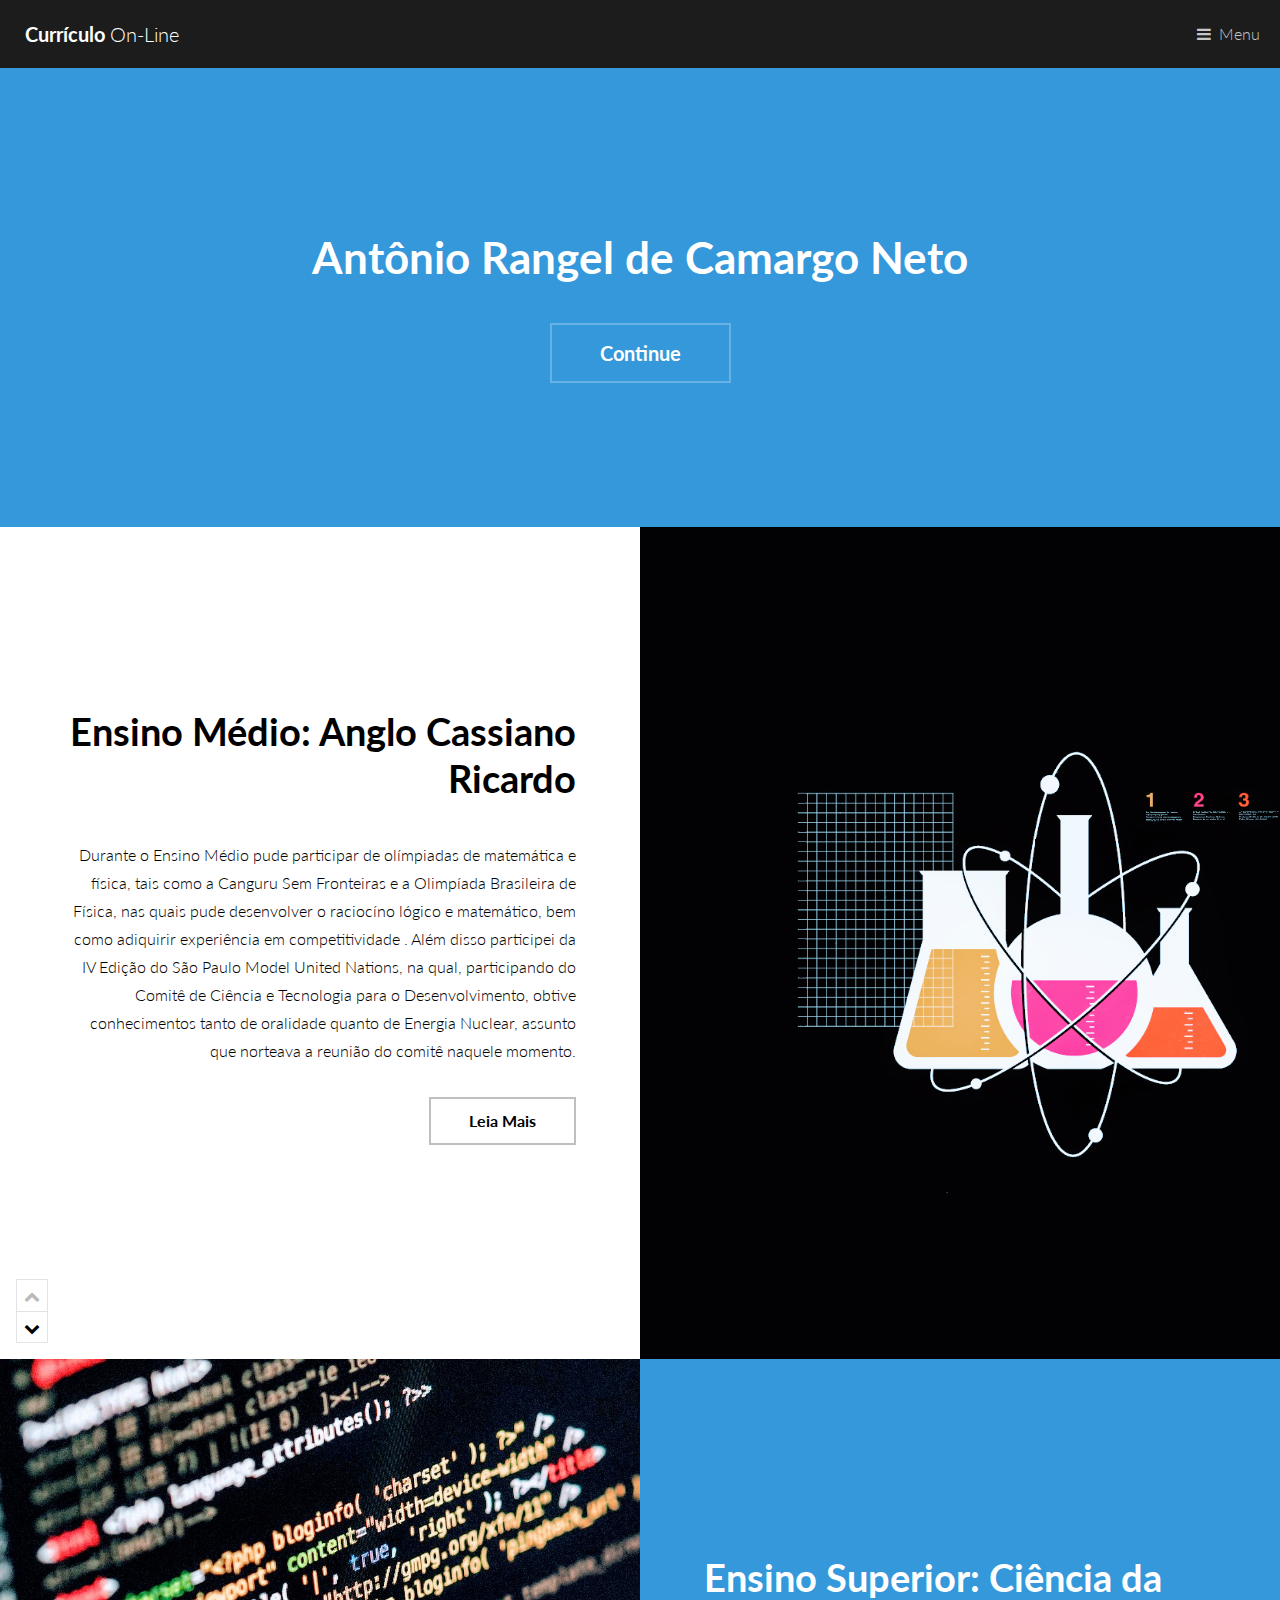
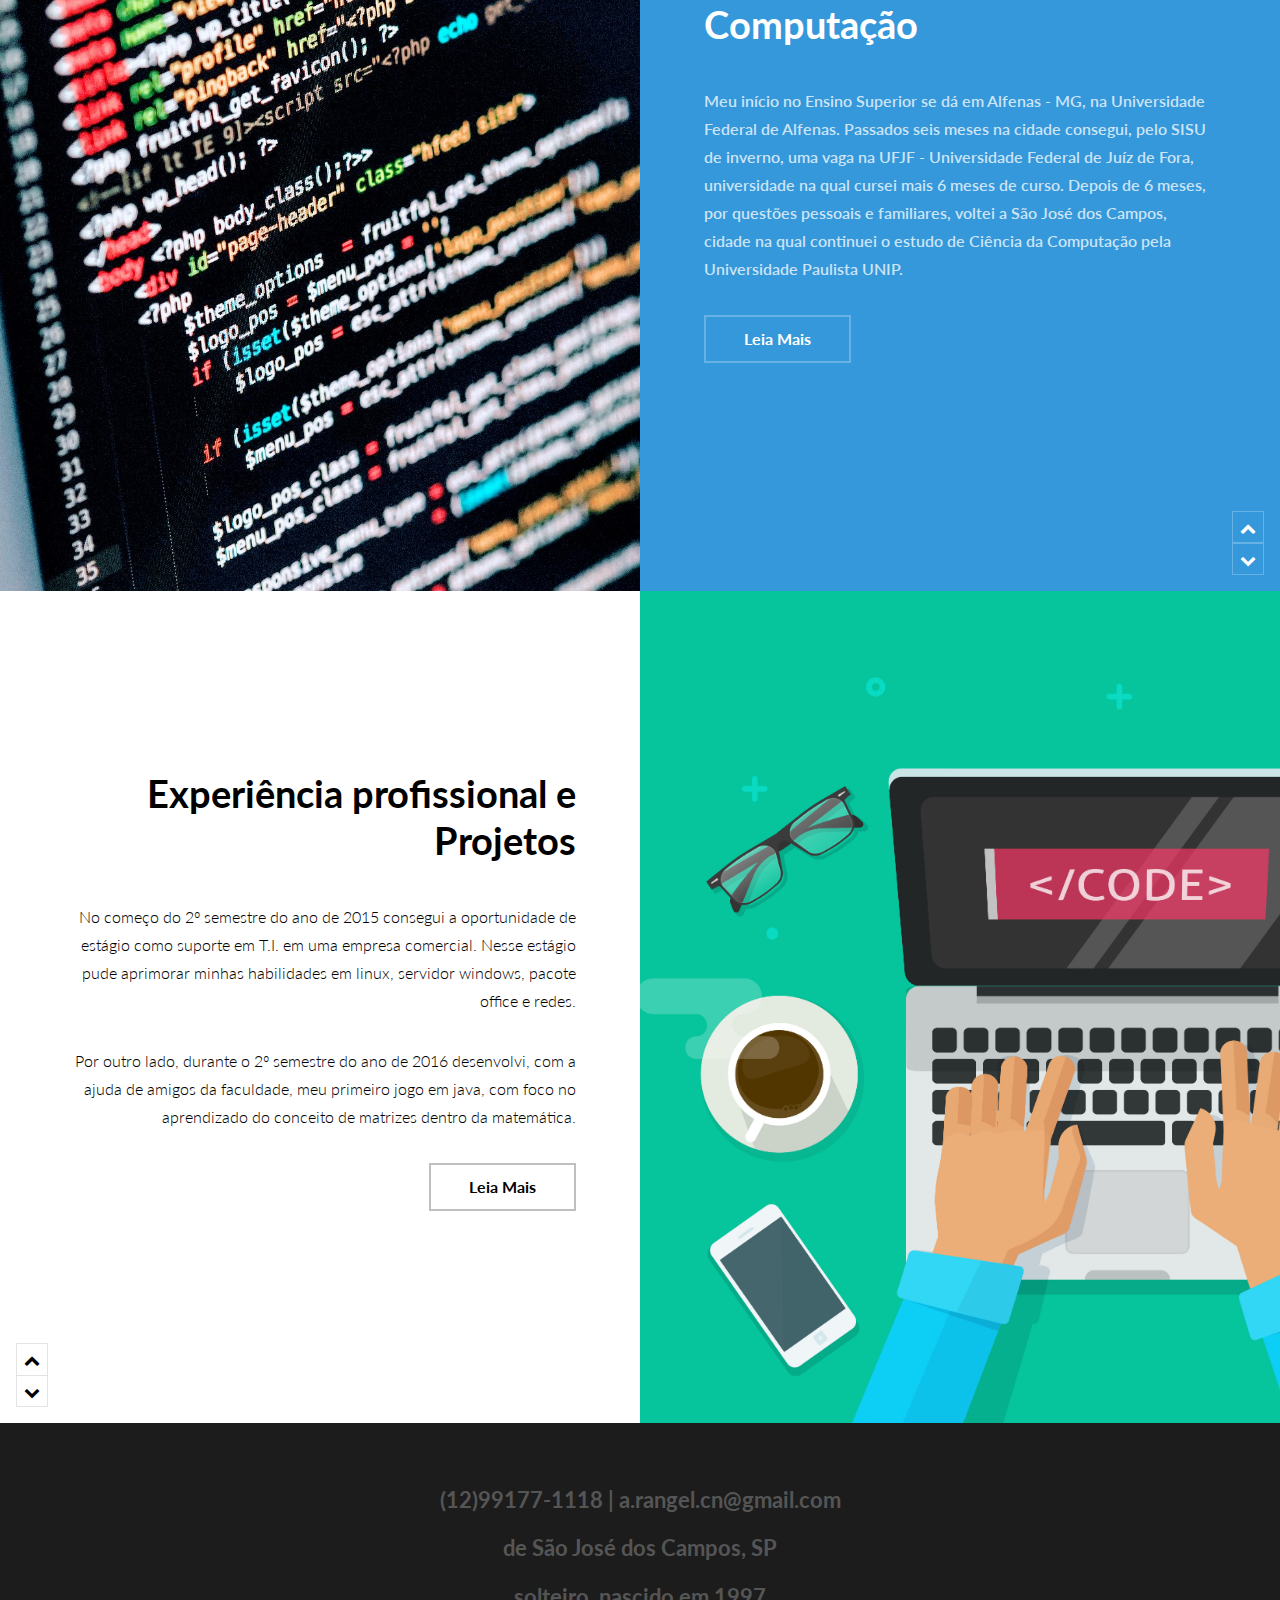
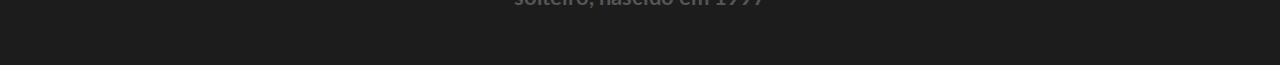
==== commit 2b357053: "first" ====
--- a/index.html
+++ b/index.html
@@ -22,7 +22,7 @@
 		<!-- Nav -->
 			<nav id="menu">
 				<ul class="links">
-					<li><a href="index.html">Resumo</a></li>
+					<li><a href="index.html">Home</a></li>
 					<li><a href="ensino-medio.html">Ensino Médio</a></li>
 					<li><a href="ensino-superior.html">Ensino Superior</a></li>
 					<li><a href="projetos.html">Projetos</a></li>
@@ -48,12 +48,11 @@
 					<div class="inner">
 						<header>
 							<h2><a href="ensino-medio.html">Ensino Médio: Anglo Cassiano Ricardo</a></h2>
-							<p class="info">editado em <a>26/10/2017</a></p>
 						</header>
 					  <p> Durante o Ensino Médio pude participar de olímpiadas de matemática e física, tais como a Canguru Sem Fronteiras e a Olimpíada
 						Brasileira de Física, nas quais pude desenvolver o raciocíno lógico e matemático, bem como adiquirir experiência em competitividade
 						. Além disso participei da IV Edição do São Paulo Model United Nations, na qual, participando do Comitê de Ciência e Tecnologia para o
-						Desenvolvimento, obtive conhecimentos tanto de oralidade quanto de Energia Nuclear, assunto que norteava a reunião do commitê naquele
+						Desenvolvimento, obtive conhecimentos tanto de oralidade quanto de Energia Nuclear, assunto que norteava a reunião do comitê naquele
 						momento.</p>
 						<ul class="actions">
 							<li><a href="ensino-medio.html" class="button alt">Leia Mais</a></li>
@@ -75,7 +74,6 @@
 					<div class="inner">
 						<header>
 							<h2><a href="ensino-superior.html">Ensino Superior: Ciência da Computação</a></h2>
-							<p class="info"> editado em <a href="#"> 26/10/2017 </a></p>
 						</header>
 						<p>Meu início no Ensino Superior se dá em Alfenas - MG, na Universidade Federal de Alfenas. Passados seis meses na
 							cidade consegui, pelo SISU de inverno, uma vaga na UFJF - Universidade Federal de Juíz de Fora, universidade
@@ -94,15 +92,14 @@
 			</article>
 
 			<!-- Tree -->
-				<article id="one" class="post style1">
+				<article id="three" class="post style1">
 					<div class="image">
-						<img src="images/java.png" alt="" data-position="10% center" />
+						<img src="images/programacao1.jpg" alt="" data-position="10% center" />
 					</div>
 					<div class="content">
 						<div class="inner">
 							<header>
-								<h2><a href="ensino-medio.html">Experiência profissional e Projetos</a></h2>
-								<p class="info">editado em <a>26/10/2017</a></p>
+								<h2><a href="projetos.html">Experiência profissional e Projetos</a></h2>
 							</header>
 							  <p> No começo do 2º semestre do ano de 2015 consegui a oportunidade de estágio como suporte em T.I.
 								em uma empresa comercial. Nesse estágio pude aprimorar minhas habilidades em linux, servidor windows,
@@ -112,27 +109,27 @@
 									 meu primeiro jogo em java, com foco no aprendizado do conceito de matrizes dentro da matemática.
 							 </p>
 							<ul class="actions">
-								<li><a href="ensino-medio.html" class="button alt">Leia Mais</a></li>
+								<li><a href="projetos.html" class="button alt">Leia Mais</a></li>
 							</ul>
 						</div>
 						<div class="postnav">
-							<a href="#" class="prev disabled"><span class="icon fa-chevron-up"></span></a>
-							<a href="#two" class="scrolly next"><span class="icon fa-chevron-down"></span></a>
+							<a href="#two" class="scrolly prev"><span class="icon fa-chevron-up"></span></a>
+							<a href="#one" class="scrolly next"><span class="icon fa-chevron-down"></span></a>
 						</div>
 					</div>
 				</article>
 
 		<!-- Footer -->
 			<footer id="footer">
-				<ul class="icons">
-					<li><a href="#" class="icon fa-twitter"><span class="label">Twitter</span></a></li>
-					<li><a href="#" class="icon fa-facebook"><span class="label">Facebook</span></a></li>
-					<li><a href="#" class="icon fa-instagram"><span class="label">Instagram</span></a></li>
-				</ul>
-				<ul>
-					<li> (12)99177-1118 | a.rangel.cn@gmail.com </li>
-				</ul>
-
+				<h3>
+				 (12)99177-1118 | a.rangel.cn@gmail.com
+			 </h3>
+			 <h3>
+				de São José dos Campos, SP
+			</h3>
+			 <h3>
+				solteiro, nascido em 1997
+			</h3>
 			</footer>
 
 		<!-- Scripts -->
@@ -141,6 +138,5 @@
 			<script src="assets/js/skel.min.js"></script>
 			<script src="assets/js/util.js"></script>
 			<script src="assets/js/main.js"></script>
-
 	</body>
 </html>
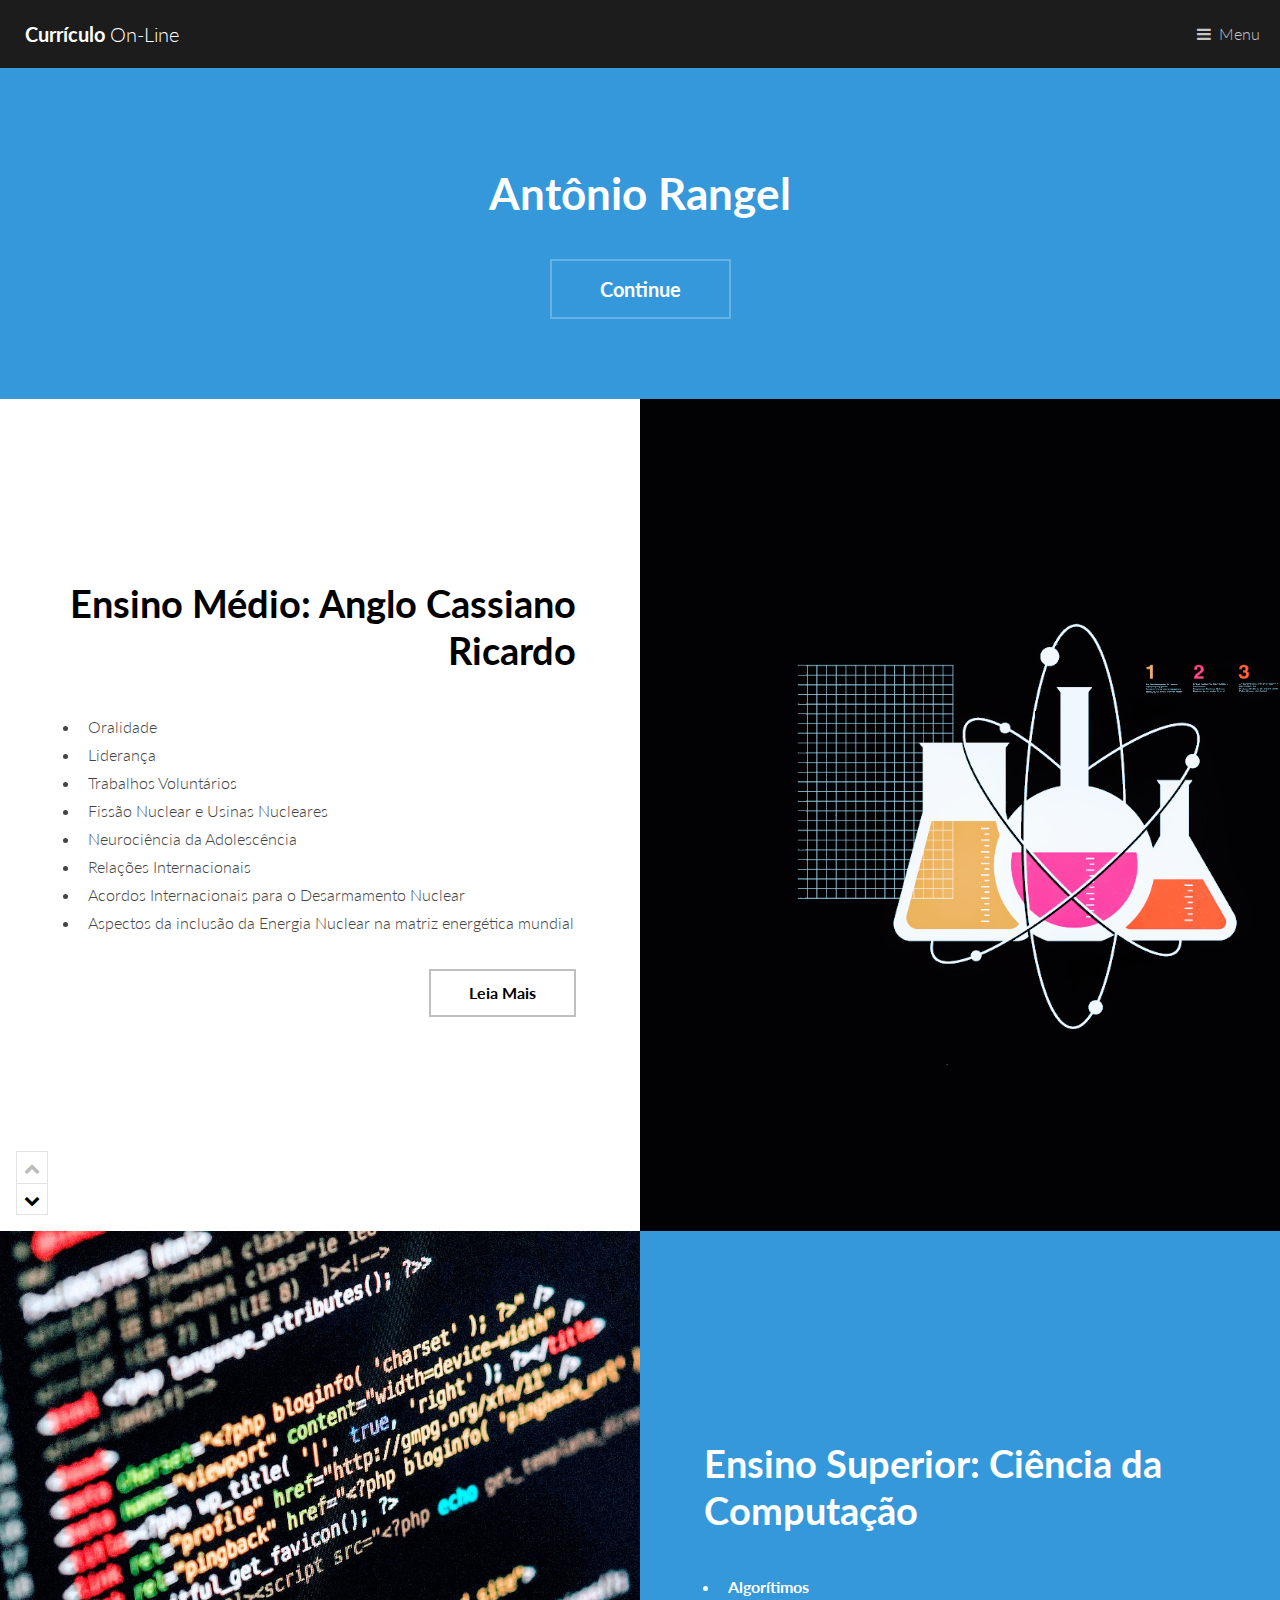
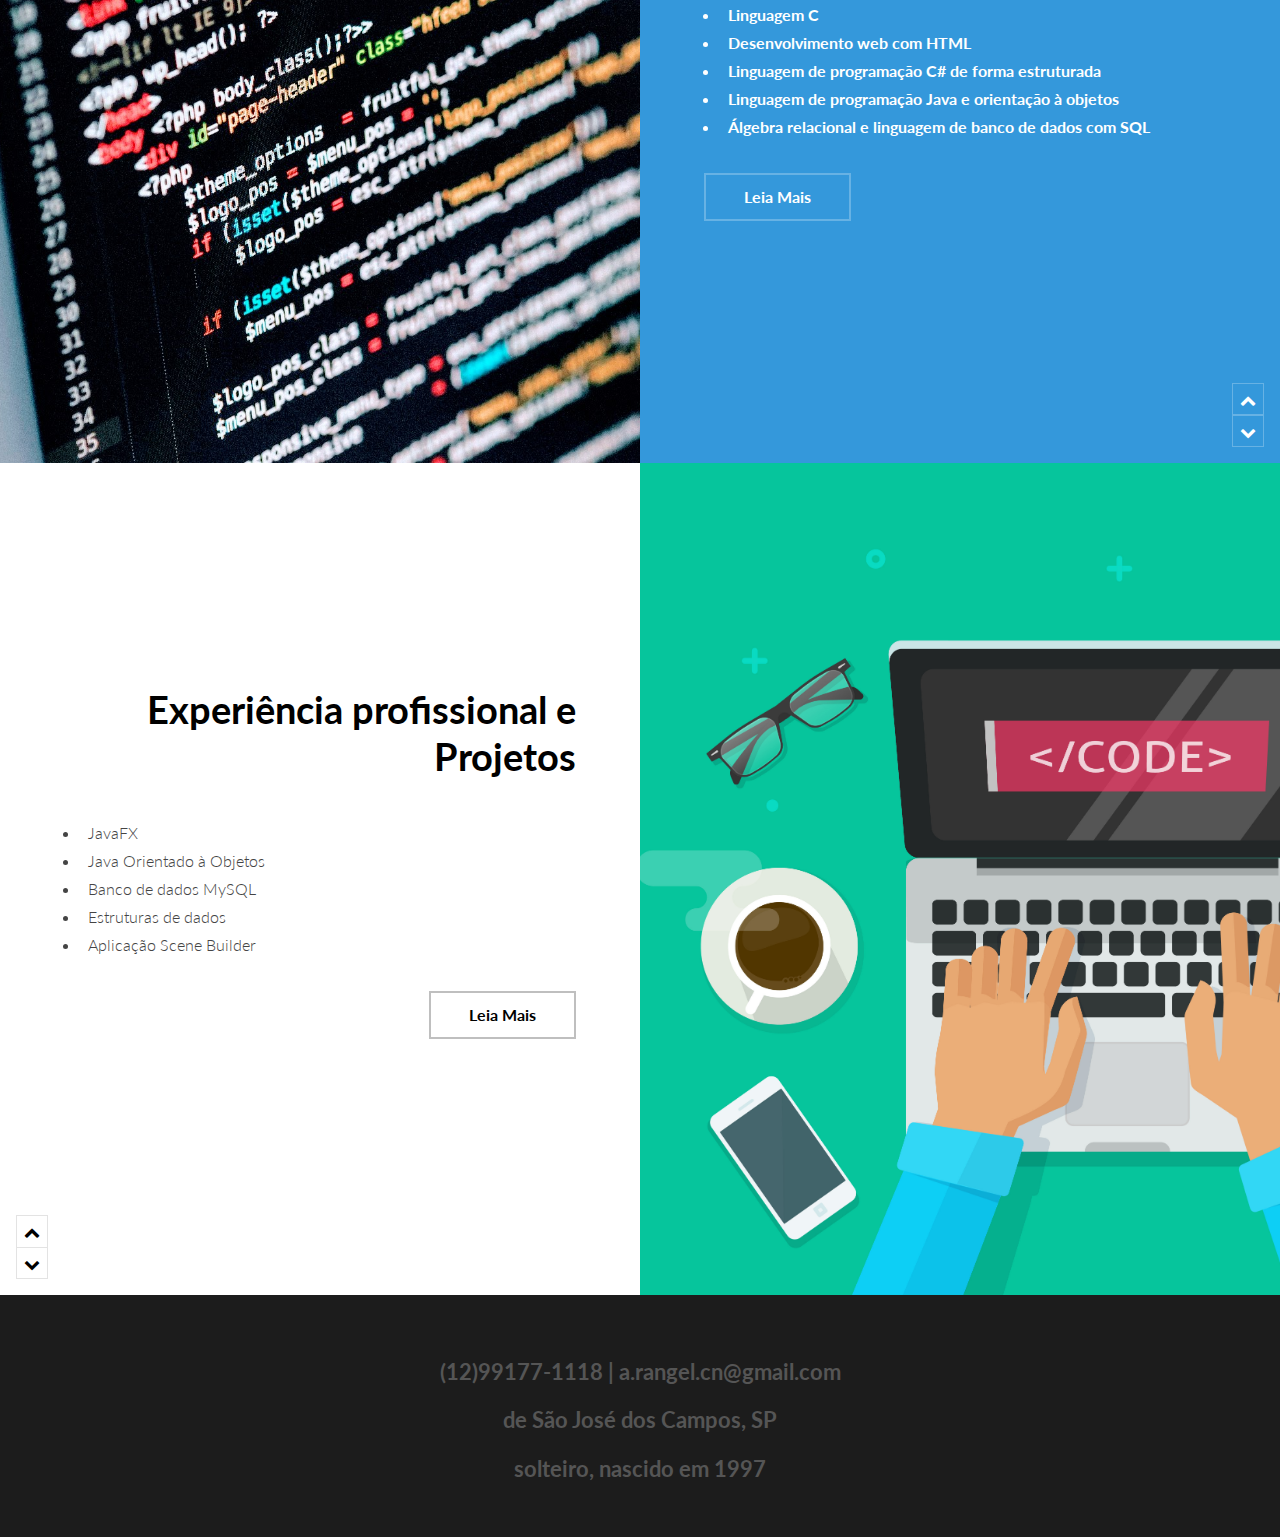
==== commit 6ca9f250: "nada" ====
--- a/index.html
+++ b/index.html
@@ -4,7 +4,7 @@
 -->
 <html>
 	<head>
-		<title>Antônio Rangel de Camargo Neto</title>
+		<title>Antônio Rangel</title>
 		<meta charset="utf-8" />
 		<meta name="viewport" content="width=device-width, initial-scale=1" />
 		<link rel="stylesheet" href="assets/css/main.css" />
@@ -32,7 +32,7 @@
 		<!-- Banner -->
 			<section id="banner">
 				<div class="inner">
-					<h1>Antônio Rangel de Camargo Neto</h1>
+					<h1>Antônio Rangel</h1>
 					<ul class="actions">
 						<li><a href="#one" class="button alt scrolly big">Continue</a></li>
 					</ul>
@@ -49,11 +49,15 @@
 						<header>
 							<h2><a href="ensino-medio.html">Ensino Médio: Anglo Cassiano Ricardo</a></h2>
 						</header>
-					  <p> Durante o Ensino Médio pude participar de olímpiadas de matemática e física, tais como a Canguru Sem Fronteiras e a Olimpíada
-						Brasileira de Física, nas quais pude desenvolver o raciocíno lógico e matemático, bem como adiquirir experiência em competitividade
-						. Além disso participei da IV Edição do São Paulo Model United Nations, na qual, participando do Comitê de Ciência e Tecnologia para o
-						Desenvolvimento, obtive conhecimentos tanto de oralidade quanto de Energia Nuclear, assunto que norteava a reunião do comitê naquele
-						momento.</p>
+						<p>
+							<ul align="left">
+								<li> Oralidade </li> <li> Liderança </li> <li> Trabalhos Voluntários </li>
+								<li> Fissão Nuclear e Usinas Nucleares </li> <li> Neurociência da Adolescência </li>
+								<li> Relações Internacionais </li> <li> Acordos Internacionais para o Desarmamento Nuclear </li>
+									<li> Aspectos da inclusão da Energia Nuclear na matriz energética mundial </li>
+							</ul>
+						</p>
+					</hr>
 						<ul class="actions">
 							<li><a href="ensino-medio.html" class="button alt">Leia Mais</a></li>
 						</ul>
@@ -75,10 +79,15 @@
 						<header>
 							<h2><a href="ensino-superior.html">Ensino Superior: Ciência da Computação</a></h2>
 						</header>
-						<p>Meu início no Ensino Superior se dá em Alfenas - MG, na Universidade Federal de Alfenas. Passados seis meses na
-							cidade consegui, pelo SISU de inverno, uma vaga na UFJF - Universidade Federal de Juíz de Fora, universidade
-							na qual cursei mais 6 meses de curso. Depois de 6 meses, por questões pessoais e familiares, voltei a São José dos Campos,
-						cidade na qual continuei o estudo de Ciência da Computação pela Universidade Paulista UNIP.
+						<p>
+							<ul>
+								<b>
+									<li> Algorítimos </li> <li> Linguagem C </li>
+									  <li> Desenvolvimento web com HTML </li> <li> Linguagem de programação C# de forma estruturada </li>
+										<li> Linguagem de programação Java e orientação à objetos </li>
+										<li> Álgebra relacional e linguagem de banco de dados com SQL </li>
+								</b>
+							</ul>
 					  </p>
 						<ul class="actions">
 							<li><a href="ensino-superior.html" class="button alt">Leia Mais</a></li>
@@ -101,12 +110,12 @@
 							<header>
 								<h2><a href="projetos.html">Experiência profissional e Projetos</a></h2>
 							</header>
-							  <p> No começo do 2º semestre do ano de 2015 consegui a oportunidade de estágio como suporte em T.I.
-								em uma empresa comercial. Nesse estágio pude aprimorar minhas habilidades em linux, servidor windows,
-							 	pacote office e redes.
-								</p>
-								<p> Por outro lado, durante o 2º semestre do ano de 2016 desenvolvi, com a ajuda de amigos da faculdade,
-									 meu primeiro jogo em java, com foco no aprendizado do conceito de matrizes dentro da matemática.
+							  <p>
+									<ul align="left">
+										<li> JavaFX </li> <li> Java Orientado à Objetos </li>
+											<li> Banco de dados MySQL </li> <li> Estruturas de dados </li>
+											<li> Aplicação Scene Builder </li>
+									</ul>
 							 </p>
 							<ul class="actions">
 								<li><a href="projetos.html" class="button alt">Leia Mais</a></li>
--- a/assets/css/main.css
+++ b/assets/css/main.css
@@ -3309,6 +3309,8 @@
 		text-align: center;
 		cursor: default;
 		padding: 10em 4em 9em 4em;
+		margin-top: -5%;
+		margin-bottom: -5%;
 	}
 
 		#banner input, #banner select, #banner textarea {
